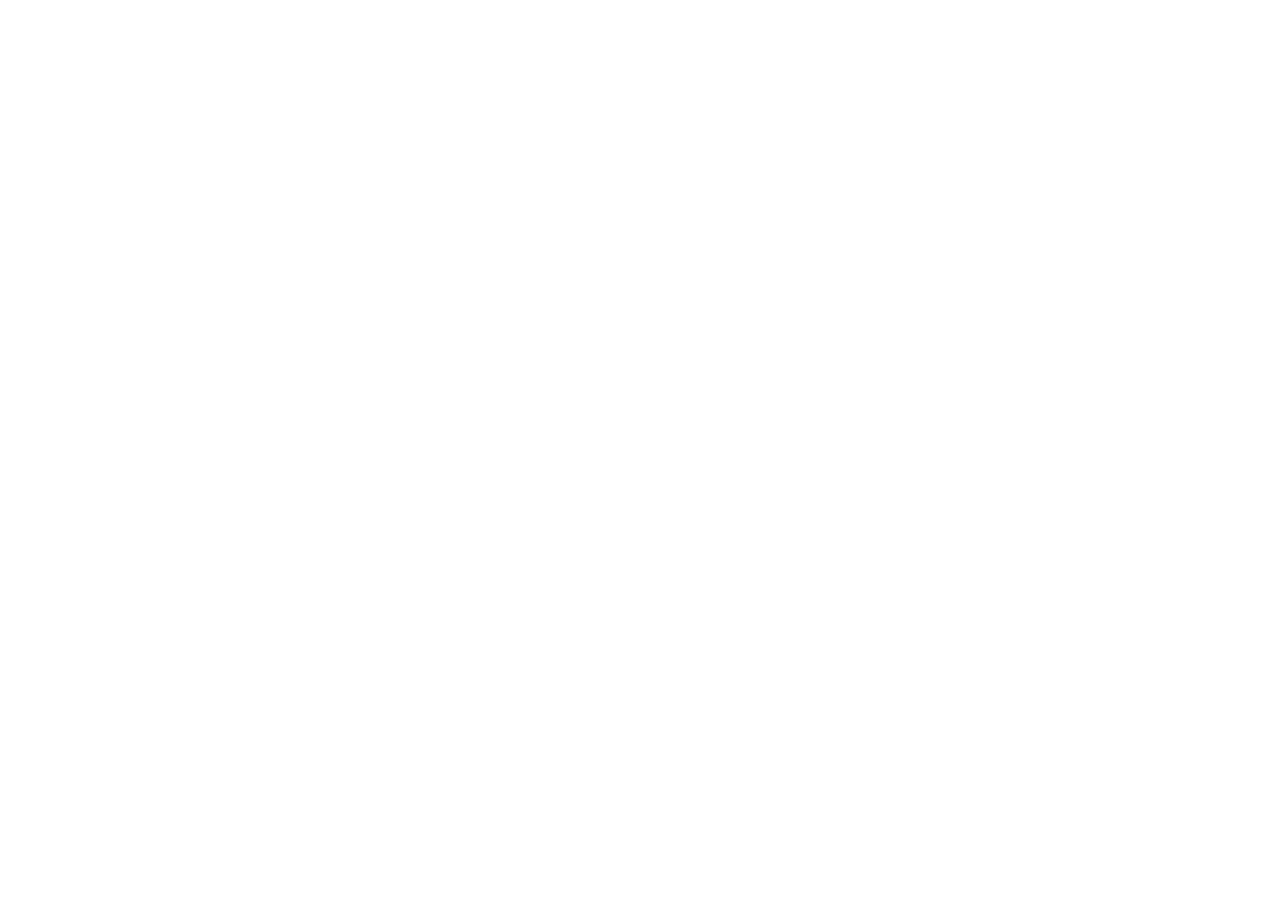
==== public/index.html @ e3371692 "First Commit" ====
<!DOCTYPE html>
<html lang="en">

<head>
    <meta charset="UTF-8">
    <meta http-equiv="X-UA-Compatible" content="IE=edge">
    <meta name="viewport" content="width=device-width, initial-scale=1.0">
    <title>Document</title>
</head>

<body>

</body>

</html>
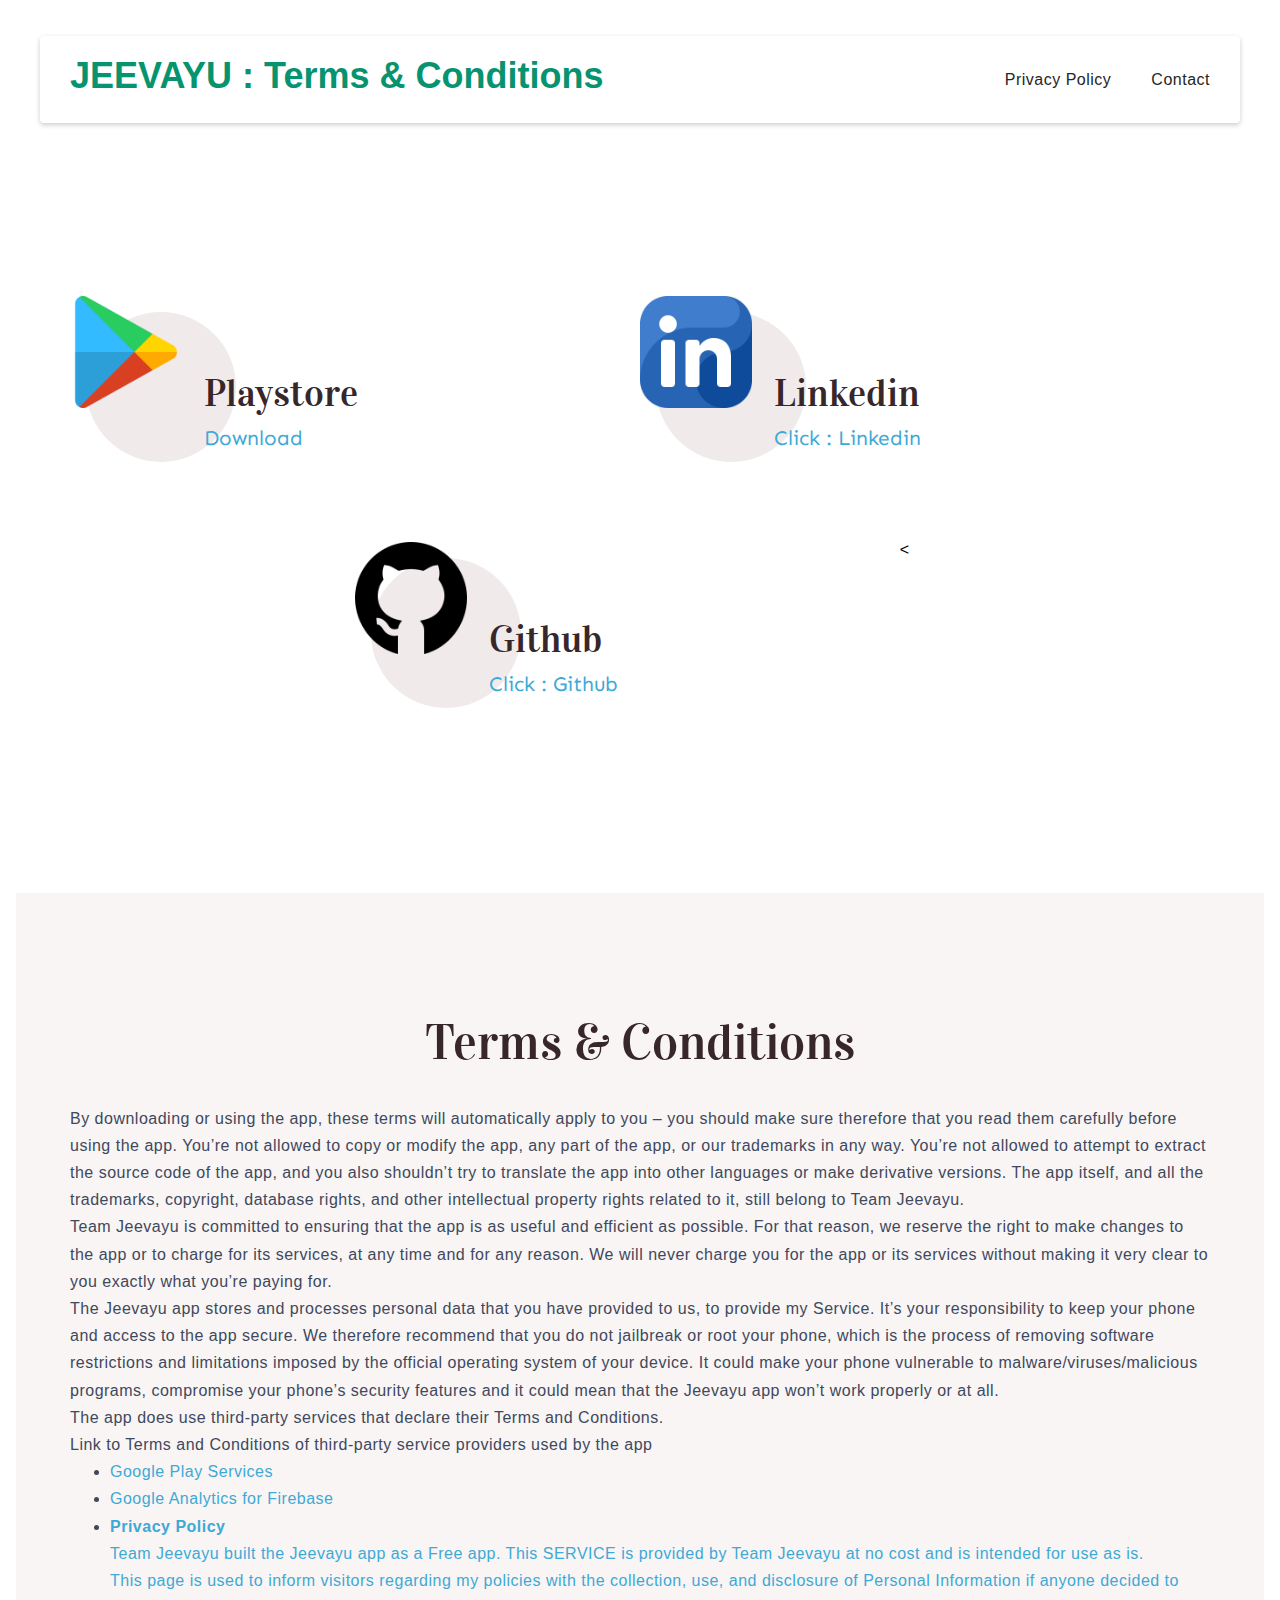
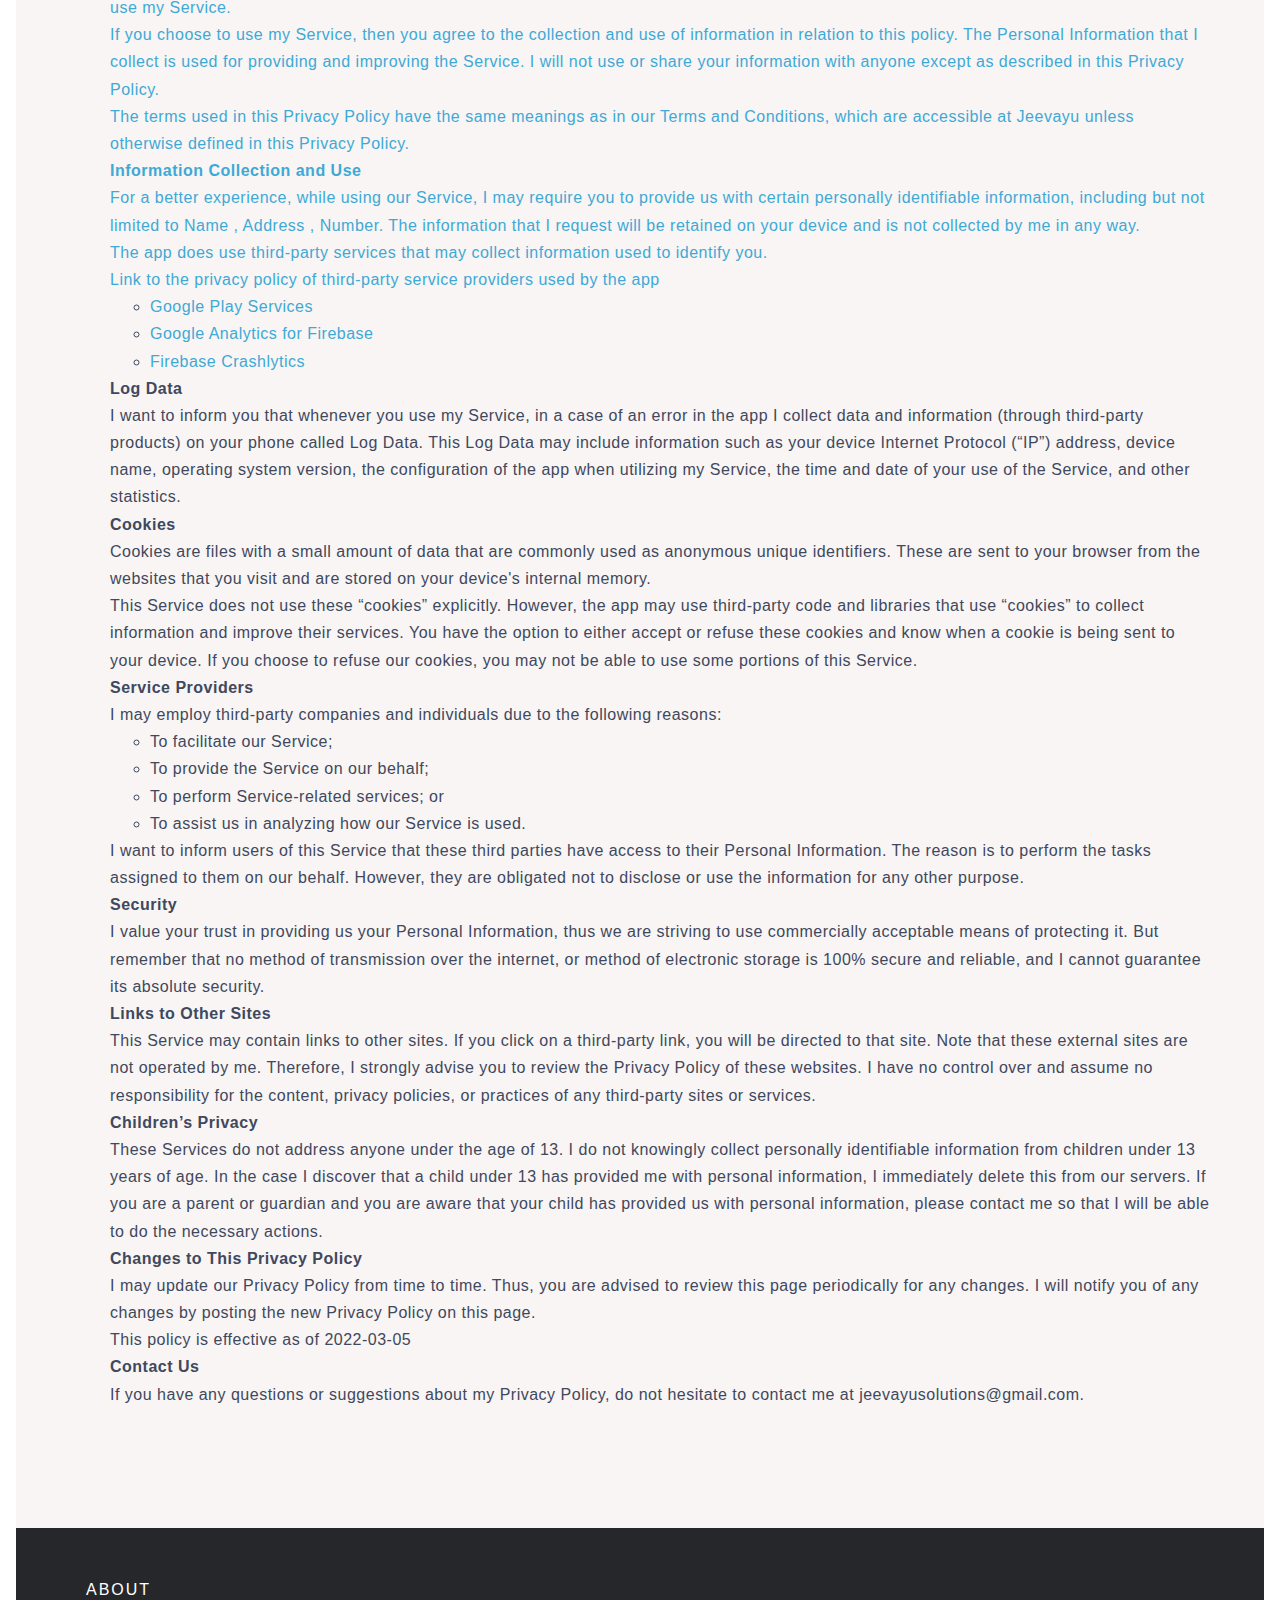
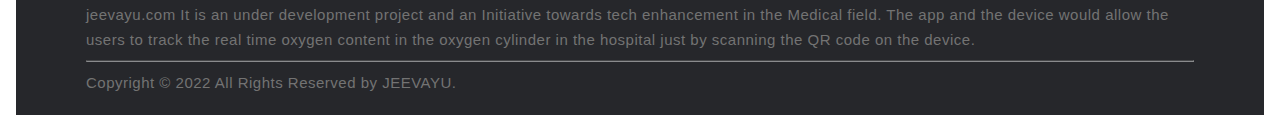
==== commit 0c9d7883: "Major Updates" ====
--- a/public/index.html
+++ b/public/index.html
@@ -1,15 +1,479 @@
 <!DOCTYPE html>
-<html lang="en">
+<html amp>
 
 <head>
+
     <meta charset="UTF-8">
     <meta http-equiv="X-UA-Compatible" content="IE=edge">
-    <meta name="viewport" content="width=device-width, initial-scale=1.0">
-    <title>Document</title>
+
+    <meta name="description" content="Privacy Policy">
+
+    <title>Terms & Conditions</title>
+    <link rel="stylesheet" href="style2.css">
+
+    <link rel="canonical" href="./">
+
+
+    <link href="https://fonts.googleapis.com/css?family=Vidaloka:400&display=swap" rel="stylesheet">
+    <link href="https://fonts.googleapis.com/css?family=Sen:400,700,800&display=swap" rel="stylesheet">
+
 </head>
 
 <body>
+    </div>
+    </div>
+    </amp-sidebar>
+    <header>
+        <a href="#" class="logo">JEEVAYU : Terms & Conditions</a>
+        <div class="mean-toggle"></div>
+        <nav>
+            <ul>
+
+                <li><a href="privacypolicy.html">Privacy Policy</a></li>
+
+                <li><a href="mailto:jeevayusolutions@gmail.com">Contact</a></li>
+            </ul>
+        </nav>
+        <div class="clear"></div>
+    </header>
+
+    <script src="https://code.jquery.com/jquery-3.4.1.js"
+        integrity="sha256-WpOohJOqMqqyKL9FccASB9O0KwACQJpFTUBLTYOVvVU=" crossorigin="anonymous">
+        </script>
+    <script type="text/javascript">
+        $(document).ready(function () {
+            $('.mean-toggle').click(function () {
+                $('.mean-toggle').toggleClass('active')
+                $('nav').toggleClass('active')
+            })
+        })
+    </script>
+    </section>
+
+    </div>
+
+    </div>
+
+    </section>
+
+    <section class="features2 mbr-section cid-rX48Zea9q9 " id="features02-4 ">
+
+        <div class="container ">
+
+            <div class="mbr-row mbr-black ">
+
+                <div class="mbr-col-lg-12 mbr-pb-5 mbr-col-md-12 mbr-col-sm-12 ">
+                </div>
+
+                <div class="card mbr-col-lg-6 mbr-col-md-7 mbr-md-pb mbr-col-sm-12 ">
+                    <div class="card-wrapper ">
+                        <div class="icon-wrapper ">
+
+                            <div class="icon ">
+                                <span class="iconfont-wrapper ">
+                                    <span class="amp-iconfont mobi-mbri-apple mobi-mbri ">
+                                        <image src="playstore.png" viewBox="0 0 24 24 " fill="currentColor "
+                                            width="112 " height="112 "></svg>
+                                    </span>
+                                </span>
+                            </div>
+                        </div>
+                        <div class="card-box ">
+                            <h3 class="title mbr-fonts-style mbr-pb-2 align-left mbr-semibold display-2 ">
+                                Playstore</h3>
+                            <h4 class="subtitle mbr-fonts-style mbr-pb-2 align-left mbr-regular display-7 "><a
+                                    href="https://play.google.com/store/apps/details?id=com.rcoem.project ">
+                                    Download</a></li>
+                            </h4>
+                            <p class="mbr-text mbr-fonts-style mbr-light align-left display-4 "></p>
+
+                        </div>
+                    </div>
+                </div>
+
+                <div class="card mbr-col-lg-6 mbr-col-md-7 mbr-md-pb mbr-col-sm-12 ">
+                    <div class="card-wrapper ">
+                        <div class="icon-wrapper ">
+
+                            <div class="icon ">
+                                <span class="iconfont-wrapper ">
+                                    <span class="amp-iconfont mobi-mbri-hearth mobi-mbri ">
+                                        <image src="linkedin.png" viewBox="0 0 24 24 " fill="currentColor " width="112 "
+                                            height="112 "></svg>
+                                    </span>
+                                </span>
+                            </div>
+                        </div>
+                        <div class="card-box ">
+                            <h3 class="title mbr-fonts-style mbr-pb-2 align-left mbr-semibold display-2 ">
+                                Linkedin</h3>
+                            <h4 class="subtitle mbr-fonts-style mbr-pb-2 align-left mbr-regular display-7 "><a
+                                    href="https://www.linkedin.com/in/anoushka-tripathi-/ ">
+                                    Click : Linkedin</a></li>
+                            </h4>
+                            <p class="mbr-text mbr-fonts-style mbr-light align-left display-4 "></p>
+
+                        </div>
+                    </div>
+                </div>
+
+                <div class="card mbr-col-lg-6 mbr-col-md-7 mbr-md-pb mbr-col-sm-12 ">
+                    <div class="card-wrapper ">
+                        <div class="icon-wrapper ">
+
+                            <div class="icon ">
+                                <span class="iconfont-wrapper ">
+                                    <span class="amp-iconfont mobi-mbri-growing-chart mobi-mbri ">
+                                        <image src="github.png " viewBox="0 0 24 24 " fill="currentColor " width="112 "
+                                            height="112 "></svg>
+                                    </span>
+                                </span>
+                            </div>
+                        </div>
+                        <div class="card-box ">
+                            <h3 class="title mbr-fonts-style mbr-pb-2 align-left mbr-semibold display-2 ">
+                                Github</h3>
+
+
+                            <h4 class=" subtitle mbr-fonts-style mbr-pb-2 align-left mbr-regular display-7 "> <a
+                                    href=" https://github.com/adarshnagrikar14">
+                                    Click : Github</a></li>
+                            </h4>
+                            <p class="mbr-text mbr-fonts-style mbr-light align-left display-4 "></p>
+
+                        </div>
+
+                        < </span>
+                    </div>
+                </div>
+
+            </div>
+        </div>
+
+
+        </div>
+        </div>
+
+
+
+        </div>
+        </div>
+    </section>
+
+    <section class=" content01 b " id="content01-b ">
+
+
+
+        <div class="container ">
+
+
+            <div class="mbr-row ">
+
+
+
+
+
+
+
+
+
+
+
+
+
+                <div class="wrapper ">
+                    <h3
+                        class="mbr-section-title mbr-fonts-style align-center mbr-semibold mbr-white mbr-pb-4 display-1 ">
+                        Terms & Conditions </h3>
+
+
+                    <p>
+                        By downloading or using the app, these terms will automatically apply to you – you should make
+                        sure therefore that you read them carefully before using the app. You’re not allowed to copy or
+                        modify the app, any part of the app, or our trademarks in any
+                        way. You’re not allowed to attempt to extract the source code of the app, and you also shouldn’t
+                        try to translate the app into other languages or make derivative versions. The app itself, and
+                        all the trademarks, copyright, database
+                        rights, and other intellectual property rights related to it, still belong to Team Jeevayu.
+                    </p>
+                    <p>
+                        Team Jeevayu is committed to ensuring that the app is as useful and efficient as possible. For
+                        that reason, we reserve the right to make changes to the app or to charge for its services, at
+                        any time and for any reason. We will never charge you for the
+                        app or its services without making it very clear to you exactly what you’re paying for.
+                    </p>
+                    <p>
+                        The Jeevayu app stores and processes personal data that you have provided to us, to provide my
+                        Service. It’s your responsibility to keep your phone and access to the app secure. We therefore
+                        recommend that you do not jailbreak or root your phone, which
+                        is the process of removing software restrictions and limitations imposed by the official
+                        operating system of your device. It could make your phone vulnerable to
+                        malware/viruses/malicious programs, compromise your phone’s security
+                        features and it could mean that the Jeevayu app won’t work properly or at all.
+                    </p>
+                    <div>
+                        <p>
+                            The app does use third-party services that declare their Terms and Conditions.
+                        </p>
+                        <p>
+                            Link to Terms and Conditions of third-party service providers used by the app
+                        </p>
+                        <ul>
+                            <li><a href="https://policies.google.com/terms" target="_blank"
+                                    rel="noopener noreferrer">Google Play Services</a></li>
+                            <!---->
+                            <li><a href="https://firebase.google.com/terms/analytics" target="_blank"
+                                    rel="noopener noreferrer">Google Analytics for Firebase</a></li>
+                            <li>
+                                <a href="https://firebase.google.com/terms/crashlytics" target="_blank"
+                                    rel="noopener noreferrer" … [14:24, 05/03/2022] Adarsh Nagrikar: write this code
+                                    @Anoushka Tripathi [14:24, 05/03/2022] Adarsh Nagrikar: T&C [14:24, 05/03/2022]
+                                    Adarsh Nagrikar: and now sending policy [14:24, 05/03/2022] Adarsh Nagrikar:
+                                    <!DOCTYPE html>
+                                    <html>
+
+                                    <head>
+                                        <meta charset='utf-8'>
+                                        <meta name='viewport' content='width=device-width'>
+                                        <title>Privacy Policy</title>
+                                        <style>
+                                            body {
+                                                font-family: 'Helvetica Neue', Helvetica, Arial, sans-serif;
+                                                padding: 1em;
+                                            }
+                                        </style>
+                                    </head>
+
+                                    <body>
+                                        <strong>Privacy Policy</strong>
+                                        <p>
+                                            Team Jeevayu built the Jeevayu app as a Free app. This SERVICE is provided
+                                            by Team Jeevayu at no cost and is intended for use as is.
+                                        </p>
+                                        <p>
+                                            This page is used to inform visitors regarding my policies with the
+                                            collection, use, and disclosure of Personal Information if anyone decided to
+                                            use my Service.
+                                        </p>
+                                        <p>
+                                            If you choose to use my Service, then you agree to the collection and use of
+                                            information in relation to this policy. The Personal Information that I
+                                            collect is used for providing and improving the Service. I will not use or
+                                            share your information with
+                                            anyone except as described in this Privacy Policy.
+                                        </p>
+                                        <p>
+                                            The terms used in this Privacy Policy have the same meanings as in our Terms
+                                            and Conditions, which are accessible at Jeevayu unless otherwise defined in
+                                            this Privacy Policy.
+                                        </p>
+                                        <p><strong>Information Collection and Use</strong></p>
+                                        <p>
+                                            For a better experience, while using our Service, I may require you to
+                                            provide us with certain personally identifiable information, including but
+                                            not limited to Name , Address , Number. The information that I request will
+                                            be retained on your device and
+                                            is not collected by me in any way.
+                                        </p>
+                                        <div>
+                                            <p>
+                                                The app does use third-party services that may collect information used
+                                                to identify you.
+                                            </p>
+                                            <p>
+                                                Link to the privacy policy of third-party service providers used by the
+                                                app
+                                            </p>
+                                            <ul>
+                                                <li><a href="https://www.google.com/policies/privacy/" target="_blank"
+                                                        rel="noopener noreferrer">Google Play Services</a></li>
+                                                <!---->
+                                                <li><a href="https://firebase.google.com/policies/analytics"
+                                                        target="_blank" rel="noopener noreferrer">Google Analytics for
+                                                        Firebase</a></li>
+                                                <li><a href="https://firebase.google.com/support/privacy/"
+                                                        target="_blank" rel="noopener noreferrer">Firebase
+                                                        Crashlytics</a></li>
+
+                                            </ul>
+                                        </div>
+                                        <p><strong>Log Data</strong></p>
+                                        <p>
+                                            I want to inform you that whenever you use my Service, in a case of an error
+                                            in the app I collect data and information (through third-party products) on
+                                            your phone called Log Data. This Log Data may include information such as
+                                            your device Internet Protocol
+                                            (“IP”) address, device name, operating system version, the configuration of
+                                            the app when utilizing my Service, the time and date of your use of the
+                                            Service, and other statistics.
+                                        </p>
+                                        <p><strong>Cookies</strong></p>
+                                        <p>
+                                            Cookies are files with a small amount of data that are commonly used as
+                                            anonymous unique identifiers. These are sent to your browser from the
+                                            websites that you visit and are stored on your device's internal memory.
+                                        </p>
+                                        <p>
+                                            This Service does not use these “cookies” explicitly. However, the app may
+                                            use third-party code and libraries that use “cookies” to collect information
+                                            and improve their services. You have the option to either accept or refuse
+                                            these cookies and know when
+                                            a cookie is being sent to your device. If you choose to refuse our cookies,
+                                            you may not be able to use some portions of this Service.
+                                        </p>
+                                        <p><strong>Service Providers</strong></p>
+                                        <p>
+                                            I may employ third-party companies and individuals due to the following
+                                            reasons:
+                                        </p>
+                                        <ul>
+                                            <li>To facilitate our Service;</li>
+                                            <li>To provide the Service on our behalf;</li>
+                                            <li>To perform Service-related services; or</li>
+                                            <li>To assist us in analyzing how our Service is used.</li>
+                                        </ul>
+                                        <p>
+                                            I want to inform users of this Service that these third parties have access
+                                            to their Personal Information. The reason is to perform the tasks assigned
+                                            to them on our behalf. However, they are obligated not to disclose or use
+                                            the information for any other
+                                            purpose.
+                                        </p>
+                                        <p><strong>Security</strong></p>
+                                        <p>
+                                            I value your trust in providing us your Personal Information, thus we are
+                                            striving to use commercially acceptable means of protecting it. But remember
+                                            that no method of transmission over the internet, or method of electronic
+                                            storage is 100% secure and
+                                            reliable, and I cannot guarantee its absolute security.
+                                        </p>
+                                        <p><strong>Links to Other Sites</strong></p>
+                                        <p>
+                                            This Service may contain links to other sites. If you click on a third-party
+                                            link, you will be directed to that site. Note that these external sites are
+                                            not operated by me. Therefore, I strongly advise you to review the Privacy
+                                            Policy of these websites.
+                                            I have no control over and assume no responsibility for the content, privacy
+                                            policies, or practices of any third-party sites or services.
+                                        </p>
+                                        <p><strong>Children’s Privacy</strong></p>
+                                        <div>
+                                            <p>
+                                                These Services do not address anyone under the age of 13. I do not
+                                                knowingly collect personally identifiable information from children
+                                                under 13 years of age. In the case I discover that a child under 13 has
+                                                provided me with personal information, I immediately
+                                                delete this from our servers. If you are a parent or guardian and you
+                                                are aware that your child has provided us with personal information,
+                                                please contact me so that I will be able to do the necessary actions.
+                                            </p>
+                                        </div>
+                                        <!---->
+                                        <p><strong>Changes to This Privacy Policy</strong></p>
+                                        <p>
+                                            I may update our Privacy Policy from time to time. Thus, you are advised to
+                                            review this page periodically for any changes. I will notify you of any
+                                            changes by posting the new Privacy Policy on this page.
+                                        </p>
+                                        <p>This policy is effective as of 2022-03-05</p>
+                                        <p><strong>Contact Us</strong></p>
+                                        <p>
+                                            If you have any questions or suggestions about my Privacy Policy, do not
+                                            hesitate to contact me at jeevayusolutions@gmail.com.
+                                        </p>
+
+                    </div>
+                </div>
+            </div>
+        </div>
+        </div>
+    </section>
+
+
+
+
+
+
+
+
+
+
+
+
+
+
+
+
+    </div>
+
+
+
+    </div>
+
+
+
+
+    </section>
+
+
+
+
+    </div>
+
+
+
+
+
+    </div>
+
+    </div>
+
+    </section>
+
+
+
+
+
+    </div>
+    </div>
+
+
+
+
 
 </body>
-
-</html>+<footer class="site-footer">
+    <div class="container">
+        <div class="row">
+            <div class="col-sm-12 col-md-6">
+                <h6>About</h6>
+                <p class="text-justify">jeevayu.com It is an under development project and an Initiative towards tech
+                    enhancement in the Medical field. The app and the device would allow the users to track the real
+                    time oxygen content in the oxygen cylinder in the hospital
+                    just by scanning the QR code on the device.</p>
+            </div>
+
+
+
+            <div class="col-xs-6 col-md-3">
+
+            </div>
+        </div>
+        <hr>
+    </div>
+    <div class="container">
+        <div class="row">
+            <div class="col-md-8 col-sm-6 col-xs-12">
+                <p class="copyright-text">Copyright &copy; 2022 All Rights Reserved by
+                    <a href="#">JEEVAYU</a>.
+                </p>
+            </div>
+
+            <div class="col-md-4 col-sm-6 col-xs-12">
+
+            </div>
+        </div>
+    </div>
+</footer>
+
+</html--- a/public/style2.css
+++ b/public/style2.css
@@ -0,0 +1,3520 @@
+div,
+span,
+h1,
+h2,
+h3,
+h4,
+h5,
+h6,
+p,
+blockquote,
+a,
+ol,
+ul,
+li,
+figcaption,
+textarea,
+input {
+    font: inherit;
+}
+
+* {
+    -webkit-box-sizing: border-box;
+    box-sizing: border-box;
+    outline: none;
+}
+
+*:focus {
+    outline: none;
+}
+
+body {
+    position: relative;
+    font-style: normal;
+    line-height: 1;
+    color: #3f485d;
+}
+
+section {
+    background-color: #eeeeee;
+    padding: 30px 0;
+}
+
+h1,
+h2,
+h3,
+h4,
+h5,
+h6 {
+    margin: 0;
+    padding: 0;
+}
+
+p,
+li,
+blockquote {
+    letter-spacing: 0.5px;
+    line-height: 1.7;
+}
+
+ul,
+ol,
+blockquote,
+p {
+    margin-bottom: 0;
+    margin-top: 0;
+}
+
+a {
+    cursor: pointer;
+}
+
+a,
+a:hover {
+    text-decoration: none;
+}
+
+a.mbr-iconfont:hover {
+    text-decoration: none;
+}
+
+h1,
+h2,
+h3,
+h4,
+h5,
+h6,
+.display-1,
+.display-2,
+.display-4,
+.display-5,
+.display-7 {
+    word-break: break-word;
+    word-wrap: break-word;
+}
+
+b,
+strong {
+    font-weight: bold;
+}
+
+blockquote {
+    padding: 10px 0 10px 20px;
+    position: relative;
+    border-left: 3px solid;
+}
+
+input:-webkit-autofill,
+input:-webkit-autofill:hover,
+input:-webkit-autofill:focus,
+input:-webkit-autofill:active {
+    -webkit-transition-delay: 9999s;
+    transition-delay: 9999s;
+    -webkit-transition-property: background-color, color;
+    -o-transition-property: background-color, color;
+    transition-property: background-color, color;
+}
+
+html,
+body {
+    height: auto;
+    min-height: 100vh;
+}
+
+.mbr-section-title {
+    margin: 0;
+    padding: 0;
+    font-style: normal;
+    line-height: 1.2;
+    width: 100%;
+}
+
+.mbr-section-subtitle {
+    line-height: 1.3;
+    width: 100%;
+}
+
+.mbr-text {
+    font-style: normal;
+    line-height: 1.6;
+    width: 100%;
+}
+
+.mbr-white {
+    color: #ffffff;
+}
+
+.mbr-black {
+    color: #000000;
+}
+
+.align-left {
+    text-align: left;
+}
+
+.align-left .list-item {
+    justify-content: flex-start;
+}
+
+.align-center {
+    text-align: center;
+}
+
+.align-center .list-item {
+    justify-content: center;
+}
+
+.align-right {
+    text-align: right;
+}
+
+.align-right .list-item {
+    justify-content: flex-end;
+}
+
+@media (max-width: 767px) {
+    .align-left,
+    .align-center,
+    .align-right {
+        text-align: center;
+    }
+    .align-left .list-item,
+    .align-center .list-item,
+    .align-right .list-item {
+        justify-content: center;
+    }
+}
+
+.mbr-light {
+    font-weight: 300;
+}
+
+.mbr-regular {
+    font-weight: 400;
+}
+
+.mbr-semibold {
+    font-weight: 500;
+}
+
+.mbr-bold {
+    font-weight: 700;
+}
+
+.icons-list a {
+    margin: 0 1rem 0 0;
+}
+
+.icons-list a:last-child {
+    margin: 0;
+}
+
+.mbr-figure {
+    align-self: center;
+}
+
+.hidden {
+    visibility: hidden;
+}
+
+.super-hide {
+    display: none;
+}
+
+.inactive {
+    -webkit-user-select: none;
+    -moz-user-select: none;
+    -ms-user-select: none;
+    user-select: none;
+    pointer-events: none;
+    -webkit-user-drag: none;
+    user-drag: none;
+}
+
+.mbr-overlay {
+    position: absolute;
+    bottom: 0;
+    left: 0;
+    right: 0;
+    top: 0;
+    z-index: 0;
+}
+
+.map-placeholder {
+    display: none;
+}
+
+.google-map,
+.google-map iframe {
+    position: relative;
+    width: 100%;
+    height: 400px;
+}
+
+amp-img {
+    width: 100%;
+}
+
+amp-img img {
+    max-height: 100%;
+    max-width: 100%;
+}
+
+img.mbr-temp {
+    width: 100%;
+}
+
+.rounded {
+    border-radius: 50%;
+}
+
+.is-builder .nodisplay+img[async],
+.is-builder .nodisplay+img[decoding="async"],
+.is-builder amp-img>a+img[async],
+.is-builder amp-img>a+img[decoding="async"] {
+    display: none;
+}
+
+html:not(.is-builder) amp-img>a {
+    position: absolute;
+    top: 0;
+    bottom: 0;
+    left: 0;
+    right: 0;
+    z-index: 1;
+}
+
+.is-builder .temp-amp-sizer {
+    position: absolute;
+}
+
+.is-builder amp-youtube .temp-amp-sizer,
+.is-builder amp-vimeo .temp-amp-sizer {
+    position: static;
+}
+
+.mobirise-spinner {
+    position: absolute;
+    top: 50%;
+    left: 40%;
+    margin-left: 10%;
+    -webkit-transform: translate3d(-50%, -50%, 0);
+    z-index: 4;
+}
+
+.mobirise-spinner em {
+    width: 24px;
+    height: 24px;
+    background: #3ac;
+    border-radius: 100%;
+    display: inline-block;
+    -webkit-animation: slide 1s infinite;
+}
+
+.mobirise-spinner em:nth-child(1) {
+    -webkit-animation-delay: 0.1s;
+}
+
+.mobirise-spinner em:nth-child(2) {
+    -webkit-animation-delay: 0.2s;
+}
+
+.mobirise-spinner em:nth-child(3) {
+    -webkit-animation-delay: 0.3s;
+}
+
+@-moz-keyframes slide {
+    0% {
+        -webkit-transform: scale(1);
+    }
+    50% {
+        opacity: 0.3;
+        -webkit-transform: scale(2);
+    }
+    100% {
+        -webkit-transform: scale(1);
+    }
+}
+
+@-webkit-keyframes slide {
+    0% {
+        -webkit-transform: scale(1);
+    }
+    50% {
+        opacity: 0.3;
+        -webkit-transform: scale(2);
+    }
+    100% {
+        -webkit-transform: scale(1);
+    }
+}
+
+@-o-keyframes slide {
+    0% {
+        -webkit-transform: scale(1);
+    }
+    50% {
+        opacity: 0.3;
+        -webkit-transform: scale(2);
+    }
+    100% {
+        -webkit-transform: scale(1);
+    }
+}
+
+@keyframes slide {
+    0% {
+        -webkit-transform: scale(1);
+    }
+    50% {
+        opacity: 0.3;
+        -webkit-transform: scale(2);
+    }
+    100% {
+        -webkit-transform: scale(1);
+    }
+}
+
+.mobirise-loader .amp-active>div {
+    display: none;
+}
+
+.iconfont-wrapper {
+    display: inline-block;
+}
+
+.mbr-flex {
+    display: flex;
+}
+
+.flex-wrap {
+    flex-wrap: wrap;
+}
+
+.mbr-jc-s {
+    justify-content: flex-start;
+}
+
+.mbr-jc-c {
+    justify-content: center;
+}
+
+.mbr-jc-e {
+    justify-content: flex-end;
+}
+
+.mbr-row-reverse {
+    flex-direction: row-reverse;
+}
+
+.mbr-column {
+    flex-direction: column;
+}
+
+amp-img,
+img {
+    height: 100%;
+    width: 100%;
+}
+
+.hidden-slide {
+    display: none;
+}
+
+.visible-slide {
+    display: flex;
+}
+
+section,
+.container,
+.container-fluid {
+    position: relative;
+    word-wrap: break-word;
+}
+
+.mbr-fullscreen .mbr-overlay {
+    min-height: 100vh;
+}
+
+.mbr-fullscreen {
+    display: flex;
+    align-items: center;
+    height: 100vh;
+    min-height: 100vh;
+    padding: 3rem 0;
+}
+
+.container {
+    padding: 0 1rem;
+    width: 100%;
+    margin-right: auto;
+    margin-left: auto;
+}
+
+@media (max-width: 767px) {
+    .container {
+        max-width: 540px;
+    }
+}
+
+@media (min-width: 768px) {
+    .container {
+        max-width: 720px;
+    }
+}
+
+@media (min-width: 992px) {
+    .container {
+        max-width: 960px;
+    }
+}
+
+@media (min-width: 1200px) {
+    .container {
+        max-width: 1140px;
+    }
+}
+
+.container-fluid {
+    width: 100%;
+    padding: 0 1rem;
+}
+
+.btn {
+    position: relative;
+    font-weight: 400;
+    margin: 0.4rem 0.5rem;
+    border: 2px solid;
+    font-style: normal;
+    white-space: normal;
+    transition: all 0.3s ease-in-out, box-shadow 2s ease-in-out, -webkit-box-shadow 2s ease-in-out;
+    display: inline-flex;
+    align-items: center;
+    justify-content: center;
+    word-break: break-word;
+    line-height: 1;
+    letter-spacing: 2px;
+}
+
+.btn-form {
+    padding: 1rem 2rem;
+}
+
+.btn-form:hover {
+    cursor: pointer;
+}
+
+.btn {
+    padding: 1rem 2rem;
+    border-radius: 0px;
+}
+
+.btn-sm {
+    padding: 0.6rem 0.8rem;
+    border-radius: 0px;
+}
+
+.btn-md {
+    padding: 1rem 2rem;
+    border-radius: 0px;
+}
+
+.btn-lg {
+    padding: 1.4rem 2rem;
+    border-radius: 0px;
+}
+
+form .btn,
+form .mbr-section-btn {
+    margin: 0;
+}
+
+.note-popover .btn:after {
+    display: none;
+}
+
+.mbr-section-btn {
+    margin: 0 -0.25rem;
+    font-size: 0;
+}
+
+nav .mbr-section-btn {
+    margin-left: 0rem;
+    margin-right: 0rem;
+}
+
+.btn .mbr-iconfont,
+.btn.btn-md .mbr-iconfont {
+    cursor: pointer;
+    margin: 0 0.8rem 0 0;
+}
+
+.btn-sm .mbr-iconfont {
+    margin: 0 0.5rem 0 0;
+}
+
+[type="submit"] {
+    -webkit-appearance: none;
+}
+
+section.menu {
+    min-height: 70px;
+}
+
+.menu-container {
+    display: flex;
+    -webkit-box-pack: justify;
+    -ms-flex-pack: justify;
+    justify-content: space-between;
+    align-items: center;
+    min-height: 70px;
+}
+
+@media (max-width: 991px) {
+    .menu-container {
+        max-width: 100%;
+        padding: 0.5rem 1rem;
+    }
+}
+
+@media (max-width: 767px) {
+    .menu-container {
+        padding: 0.5rem 1rem;
+    }
+}
+
+.navbar {
+    z-index: 100;
+    width: 100%;
+}
+
+.navbar-fixed-top {
+    position: fixed;
+    top: 0;
+}
+
+.navbar-brand {
+    display: flex;
+    align-items: center;
+    word-break: break-word;
+    z-index: 1;
+}
+
+.navbar-logo {
+    margin: 0 0.8rem 0 0;
+}
+
+@media (max-width: 767px) {
+    .navbar-logo amp-img {
+        max-height: 35px;
+        max-width: 35px;
+    }
+}
+
+.navbar-caption-wrap {
+    display: flex;
+}
+
+.navbar .navbar-collapse {
+    display: flex;
+    -ms-flex-preferred-size: auto;
+    flex-basis: auto;
+    align-items: center;
+    justify-content: flex-end;
+}
+
+@media (max-width: 991px) {
+    .navbar .navbar-collapse {
+        display: none;
+        position: absolute;
+        top: 0;
+        right: 0;
+        height: 100vh;
+        padding: 70px 2rem 1rem;
+        z-index: 1;
+    }
+}
+
+@media (max-width: 991px) {
+    .navbar.opened .navbar-collapse.show,
+    .navbar.opened .navbar-collapse.collapsing {
+        display: block;
+    }
+    .is-builder .navbar-collapse {
+        position: fixed;
+    }
+}
+
+.navbar-nav {
+    list-style-type: none;
+    display: flex;
+    flex-wrap: wrap;
+    padding-left: 0;
+    min-width: 10rem;
+}
+
+@media (max-width: 991px) {
+    .navbar-nav {
+        flex-direction: column;
+    }
+}
+
+.navbar-nav .mbr-iconfont {
+    margin: 0 0.2rem 0 0;
+}
+
+.nav-item {
+    word-break: break-all;
+}
+
+.nav-link {
+    display: flex;
+    align-items: center;
+    justify-content: center;
+}
+
+.nav-link,
+.navbar-caption {
+    transition: all 0.2s;
+    letter-spacing: 1px;
+}
+
+.nav-dropdown .dropdown-menu {
+    min-width: 10rem;
+    position: absolute;
+    left: 0;
+    padding: 1.25rem 0;
+}
+
+.nav-dropdown .dropdown-menu .dropdown-item {
+    line-height: 2;
+    display: flex;
+    justify-content: center;
+    align-items: center;
+    padding: 0.25rem 1.5rem;
+    white-space: nowrap;
+}
+
+.nav-dropdown .dropdown-menu .dropdown {
+    position: relative;
+}
+
+.dropdown-menu .dropdown:hover>.dropdown-menu {
+    opacity: 1;
+    pointer-events: all;
+}
+
+.nav-dropdown .dropdown-submenu {
+    top: 0;
+    left: 100%;
+    margin: 0;
+}
+
+.nav-item.dropdown {
+    position: relative;
+}
+
+.nav-item.dropdown .dropdown-menu {
+    opacity: 0;
+    pointer-events: none;
+}
+
+.nav-item.dropdown:hover>.dropdown-menu {
+    opacity: 1;
+    pointer-events: all;
+}
+
+.link.dropdown-toggle:after {
+    content: "";
+    margin-left: 0.25rem;
+    border-top: 0.35em solid;
+    border-right: 0.35em solid transparent;
+    border-left: 0.35em solid transparent;
+    border-bottom: 0;
+}
+
+.navbar .dropdown.open>.dropdown-menu {
+    display: block;
+}
+
+@media (max-width: 991px) {
+    .is-builder .nav-dropdown .dropdown-menu {
+        position: relative;
+    }
+    .nav-dropdown .dropdown-submenu {
+        left: 0;
+    }
+    .nav-dropdown .dropdown-menu .dropdown-item {
+        padding: 0.25rem 1.5rem;
+        margin: 0;
+        justify-content: center;
+    }
+    .nav-dropdown .dropdown-menu .dropdown-item:after {
+        right: auto;
+    }
+    .navbar.opened .dropdown-menu {
+        top: 0;
+    }
+    .dropdown-toggle[data-toggle="dropdown-submenu"]:after {
+        content: "";
+        margin-left: 0.25rem;
+        border-top: 0.35em solid;
+        border-right: 0.35em solid transparent;
+        border-left: 0.35em solid transparent;
+        border-bottom: 0;
+        top: 55%;
+    }
+}
+
+.navbar-buttons {
+    display: flex;
+    flex-wrap: wrap;
+    align-items: center;
+    justify-content: center;
+}
+
+@media (max-width: 991px) {
+    .navbar-buttons {
+        flex-direction: column;
+    }
+}
+
+.menu-social-list {
+    display: flex;
+    align-items: center;
+    justify-content: center;
+    flex-wrap: wrap;
+}
+
+.menu-social-list a {
+    margin: 0 0.5rem;
+}
+
+.menu-social-list a span {
+    font-size: 1.5rem;
+}
+
+button.navbar-toggler {
+    position: absolute;
+    right: 20px;
+    top: 25px;
+    width: 31px;
+    height: 20px;
+    cursor: pointer;
+    transition: all .2s;
+    -ms-flex-item-align: center;
+    -ms-grid-row-align: center;
+    align-self: center;
+}
+
+.hamburger span {
+    position: absolute;
+    right: 0;
+    width: 30px;
+    height: 2px;
+    border-right: 5px;
+}
+
+.hamburger span:nth-child(1) {
+    top: 0;
+    transition: all .2s;
+}
+
+.hamburger span:nth-child(2) {
+    top: 8px;
+    transition: all .15s;
+}
+
+.hamburger span:nth-child(3) {
+    top: 8px;
+    transition: all .15s;
+}
+
+.hamburger span:nth-child(4) {
+    top: 16px;
+    transition: all .2s;
+}
+
+nav.opened .navbar-toggler:not(.hide) .hamburger span:nth-child(4),
+nav.opened .navbar-toggler:not(.hide) .hamburger span:nth-child(1) {
+    top: 8px;
+    width: 0;
+    opacity: 0;
+    right: 50%;
+    transition: all .2s;
+}
+
+@media (min-width: 992px) {
+    .ampstart-btn,
+    amp-sidebar {
+        display: none;
+    }
+    .dropdown-menu .dropdown-toggle:after {
+        content: "";
+        border-bottom: 0.35em solid transparent;
+        border-left: 0.35em solid;
+        border-right: 0;
+        border-top: 0.35em solid transparent;
+        margin-left: 0.3rem;
+        margin-top: -0.3077em;
+        position: absolute;
+        right: 1.1538em;
+        top: 50%;
+    }
+}
+
+.close-sidebar {
+    width: 30px;
+    height: 30px;
+    position: relative;
+    cursor: pointer;
+    background-color: transparent;
+    border: none;
+}
+
+.close-sidebar span {
+    position: absolute;
+    left: 0;
+    width: 30px;
+    height: 2px;
+    border-right: 5px;
+    top: 14px;
+}
+
+.close-sidebar span:nth-child(1) {
+    transform: rotate(-45deg);
+}
+
+.close-sidebar span:nth-child(2) {
+    transform: rotate(45deg);
+}
+
+.builder-sidebar {
+    position: relative;
+    height: 100vh;
+    min-width: 10rem;
+    z-index: 1030;
+    padding: 1rem 2rem;
+    max-width: 20rem;
+}
+
+.builder-sidebar .dropdown:hover>.dropdown-menu {
+    position: relative;
+    text-align: center;
+}
+
+section.sidebar-open:before {
+    content: '';
+    position: fixed;
+    top: 0;
+    bottom: 0;
+    right: 0;
+    left: 0;
+    background-color: rgba(0, 0, 0, 0.2);
+    z-index: 1040;
+}
+
+.is-builder section.horizontal-menu .ampstart-btn {
+    display: none;
+}
+
+.is-builder section.horizontal-menu .dropdown-menu {
+    z-index: auto;
+    opacity: 1;
+    pointer-events: auto;
+}
+
+.is-builder .menu {
+    overflow: visible;
+}
+
+#sidebar {
+    background-color: transparent;
+}
+
+.card-title {
+    margin: 0;
+}
+
+.card {
+    position: relative;
+    background-color: transparent;
+    border: none;
+    border-radius: 0;
+    width: 100%;
+    padding: 0 1rem;
+}
+
+@media (max-width: 767px) {
+    .card:not(.last-child) {
+        padding-bottom: 30px;
+    }
+}
+
+.card .card-img {
+    width: auto;
+    border-radius: 0;
+}
+
+.card .card-wrapper {
+    height: 100%;
+}
+
+@media (max-width: 767px) {
+    .card .card-wrapper {
+        flex-direction: column;
+    }
+}
+
+.card img {
+    height: 100%;
+    -o-object-fit: cover;
+    object-fit: cover;
+    -o-object-position: center;
+    object-position: center;
+}
+
+.card-inner,
+.items-list {
+    display: flex;
+    flex-direction: column;
+}
+
+.items-list {
+    list-style-type: none;
+    padding: 0;
+}
+
+.items-list .list-item {
+    padding: 1rem 2rem;
+}
+
+.card-head {
+    padding: 1.5rem 2rem;
+}
+
+.card-price-wrap {
+    padding: 1rem 2rem;
+}
+
+.card-button {
+    padding: 1rem;
+    margin: 0;
+}
+
+.timeline-wrap {
+    position: relative;
+}
+
+.timeline-wrap .iconBackground {
+    position: absolute;
+    left: 50%;
+    width: 20px;
+    height: 20px;
+    line-height: 30px;
+    text-align: center;
+    border-radius: 50%;
+    font-size: 30px;
+    display: inline-block;
+    background-color: #000000;
+    top: 20px;
+    margin: 0 0 0 -10px;
+}
+
+@media (max-width: 767px) {
+    .timeline-wrap .iconBackground {
+        left: 0;
+    }
+}
+
+.separline {
+    position: relative;
+}
+
+@media (max-width: 767px) {
+    .separline:not(.last-child) {
+        padding-bottom: 2rem;
+    }
+}
+
+.separline:before {
+    position: absolute;
+    content: "";
+    width: 2px;
+    background-color: #000000;
+    left: calc(50% - 1px);
+    height: calc(100% - 20px);
+    top: 40px;
+}
+
+@media (max-width: 767px) {
+    .separline:before {
+        left: 0;
+    }
+}
+
+.gallery-img-wrap {
+    position: relative;
+    height: 100%;
+}
+
+.gallery-img-wrap:hover {
+    cursor: pointer;
+}
+
+.gallery-img-wrap:hover .icon-wrap,
+.gallery-img-wrap:hover .caption-on-hover {
+    opacity: 1;
+}
+
+.gallery-img-wrap:hover:after {
+    opacity: .5;
+}
+
+.gallery-img-wrap amp-img {
+    height: 100%;
+}
+
+.gallery-img-wrap:after {
+    content: "";
+    position: absolute;
+    top: 0;
+    bottom: 0;
+    left: 0;
+    right: 0;
+    background: #000;
+    opacity: 0;
+    transition: opacity 0.2s;
+    pointer-events: none;
+}
+
+.gallery-img-wrap .icon-wrap,
+.gallery-img-wrap .img-caption {
+    z-index: 3;
+    pointer-events: none;
+    position: absolute;
+}
+
+.gallery-img-wrap .icon-wrap,
+.gallery-img-wrap .caption-on-hover {
+    opacity: 0;
+    transition: opacity 0.2s;
+}
+
+.gallery-img-wrap .icon-wrap {
+    left: 50%;
+    top: 50%;
+    transform: translate(-50%, -50%);
+    background-color: #fff;
+    padding: .5rem;
+    border-radius: 50%;
+}
+
+.gallery-img-wrap .amp-iconfont {
+    color: #000;
+    font-size: 1rem;
+    width: 1rem;
+    display: block;
+}
+
+.gallery-img-wrap .img-caption {
+    left: 0;
+    right: 0;
+}
+
+.gallery-img-wrap .img-caption.caption-top {
+    top: 0;
+}
+
+.gallery-img-wrap .img-caption.caption-bottom {
+    bottom: 0;
+}
+
+.gallery-img-wrap .img-caption:not(.caption-on-hover):after {
+    content: "";
+    position: absolute;
+    top: 0;
+    left: 0;
+    right: 0;
+    height: 100%;
+    transition: opacity 0.2s;
+    z-index: -1;
+    pointer-events: none;
+}
+
+@media (max-width: 767px) {
+    .gallery-img-wrap:after,
+    .gallery-img-wrap:hover:after,
+    .gallery-img-wrap .icon-wrap {
+        display: none;
+    }
+    .gallery-img-wrap .caption-on-hover {
+        opacity: 1;
+    }
+}
+
+.is-builder .gallery-img-wrap .icon-wrap,
+.is-builder .gallery-img-wrap .img-caption>* {
+    pointer-events: all;
+}
+
+.amp-carousel-button,
+.dots-wrapper .dots span {
+    transition: all 0.4s;
+    cursor: pointer;
+    outline: none;
+}
+
+.amp-carousel-button {
+    width: 50px;
+    height: 50px;
+    border-radius: 50%;
+}
+
+.dots-wrapper .dots {
+    display: inline-block;
+    margin: 4px 8px;
+}
+
+.dots-wrapper .dots span {
+    display: block;
+    border-radius: 12px;
+    height: 24px;
+    width: 24px;
+    background-color: #ffffff;
+    border: 10px solid #cccccc;
+    opacity: 0.5;
+}
+
+.dots-wrapper .dots span.current {
+    width: 40px;
+}
+
+.dots-wrapper .dots span:hover,
+.dots-wrapper .dots span.current {
+    opacity: 1;
+}
+
+.amp-carousel-button-next:after {
+    right: 1rem;
+}
+
+.amp-carousel-button-prev:after {
+    left: 1rem;
+}
+
+button.btn-img {
+    cursor: pointer;
+}
+
+.is-builder .preview button.btn-img {
+    opacity: 0.5;
+    position: relative;
+    pointer-events: none;
+}
+
+amp-image-lightbox,
+.lightbox {
+    background: rgba(0, 0, 0, 0.8);
+    display: flex;
+    flex-wrap: wrap;
+    align-items: center;
+    justify-content: center;
+    width: 100%;
+    height: 100%;
+    overflow: auto;
+}
+
+amp-image-lightbox a.control,
+.lightbox a.control {
+    position: absolute;
+    cursor: default;
+    top: 0;
+    right: 0;
+}
+
+amp-image-lightbox .close,
+.lightbox .close {
+    background: none;
+    border: none;
+    position: absolute;
+    top: 16px;
+    right: 16px;
+    height: 32px;
+    width: 32px;
+    cursor: pointer;
+    z-index: 1000;
+}
+
+amp-image-lightbox .close:before,
+amp-image-lightbox .close:after,
+.lightbox .close:before,
+.lightbox .close:after {
+    position: absolute;
+    top: 0;
+    right: 16px;
+    content: ' ';
+    height: 32px;
+    width: 2px;
+    background-color: #fff;
+}
+
+amp-image-lightbox .close:before,
+.lightbox .close:before {
+    transform: rotate(45deg);
+}
+
+amp-image-lightbox .close:after,
+.lightbox .close:after {
+    transform: rotate(-45deg);
+}
+
+amp-image-lightbox .video-block,
+.lightbox .video-block {
+    width: 100%;
+}
+
+div[submit-success]>*,
+div[submit-error]>* {
+    padding: 15px;
+    margin-bottom: 1rem;
+}
+
+.form-block {
+    z-index: 1;
+    background-color: transparent;
+    padding: 30px;
+    position: relative;
+    overflow: hidden;
+}
+
+.form-block .mbr-overlay {
+    z-index: -1;
+}
+
+@media (max-width: 991px) {
+    .form-block {
+        padding: 15px;
+    }
+}
+
+form input,
+form textarea,
+form select {
+    padding: 15px 0.5rem;
+    line-height: 1.45;
+    width: 100%;
+    background: #ffffff;
+    border-width: 1px;
+    border-style: solid;
+    border-color: #767676;
+    border-radius: 0;
+    color: #000000;
+}
+
+form input[type="checkbox"],
+form input[type="radio"] {
+    border: none;
+    background: none;
+    width: auto;
+}
+
+form .field {
+    padding-bottom: 0.5rem;
+    padding-top: 0.5rem;
+}
+
+form textarea.field-input {
+    height: 200px;
+}
+
+form .fieldset {
+    display: flex;
+    justify-content: center;
+    flex-wrap: wrap;
+    align-items: center;
+}
+
+textarea[type="hidden"] {
+    display: none;
+}
+
+.form-check {
+    margin-bottom: 0;
+}
+
+.form-check-label {
+    padding-left: 0;
+}
+
+.form-check-input {
+    position: relative;
+    margin: 4px;
+}
+
+.form-check-inline {
+    display: inline-flex;
+    align-items: center;
+    padding-left: 0;
+    margin-right: .75rem;
+}
+
+.mbr-row,
+.mbr-form-row {
+    display: -webkit-box;
+    display: -ms-flexbox;
+    display: flex;
+    -ms-flex-wrap: wrap;
+    flex-wrap: wrap;
+    margin-left: -1rem;
+    margin-right: -1rem;
+}
+
+.mbr-form-row {
+    margin-left: -0.5rem;
+    margin-right: -0.5rem;
+}
+
+.mbr-form-row>[class*="mbr-col"] {
+    padding-left: 0.5rem;
+    padding-right: 0.5rem;
+}
+
+@media (max-width: 767px) {
+    .mbr-col,
+    .mbr-col-auto {
+        padding-right: 1rem;
+        padding-left: 1rem;
+    }
+    .mbr-col-sm-12 {
+        -ms-flex: 0 0 100%;
+        -webkit-box-flex: 0;
+        flex: 0 0 100%;
+        max-width: 100%;
+        padding-right: 1rem;
+        padding-left: 1rem;
+    }
+}
+
+@media (min-width: 768px) {
+    .mbr-col,
+    .mbr-col-auto {
+        padding-right: 1rem;
+        padding-left: 1rem;
+    }
+    .mbr-col-md-2 {
+        -ms-flex: 0 0 16.6666666667%;
+        -webkit-box-flex: 0;
+        flex: 0 0 16.6666666667%;
+        max-width: 16.6666666667%;
+        padding-right: 1rem;
+        padding-left: 1rem;
+    }
+    .mbr-col-md-3 {
+        -ms-flex: 0 0 25%;
+        -webkit-box-flex: 0;
+        flex: 0 0 25%;
+        max-width: 25%;
+        padding-right: 1rem;
+        padding-left: 1rem;
+    }
+    .mbr-col-md-4 {
+        -ms-flex: 0 0 33.3333333333%;
+        -webkit-box-flex: 0;
+        flex: 0 0 33.3333333333%;
+        max-width: 33.3333333333%;
+        padding-right: 1rem;
+        padding-left: 1rem;
+    }
+    .mbr-col-md-5 {
+        -ms-flex: 0 0 41.6666666667%;
+        -webkit-box-flex: 0;
+        flex: 0 0 41.6666666667%;
+        max-width: 41.6666666667%;
+        padding-right: 1rem;
+        padding-left: 1rem;
+    }
+    .mbr-col-md-6 {
+        -ms-flex: 0 0 50%;
+        -webkit-box-flex: 0;
+        flex: 0 0 50%;
+        max-width: 50%;
+        padding-right: 1rem;
+        padding-left: 1rem;
+    }
+    .mbr-col-md-7 {
+        -ms-flex: 0 0 58.3333333333%;
+        -webkit-box-flex: 0;
+        flex: 0 0 58.3333333333%;
+        max-width: 58.3333333333%;
+        padding-right: 1rem;
+        padding-left: 1rem;
+    }
+    .mbr-col-md-8 {
+        -ms-flex: 0 0 66.6666666667%;
+        -webkit-box-flex: 0;
+        flex: 0 0 66.6666666667%;
+        max-width: 66.6666666667%;
+        padding-right: 1rem;
+        padding-left: 1rem;
+    }
+    .mbr-col-md-10 {
+        -ms-flex: 0 0 83.3333333333%;
+        -webkit-box-flex: 0;
+        flex: 0 0 83.3333333333%;
+        max-width: 83.3333333333%;
+        padding-right: 1rem;
+        padding-left: 1rem;
+    }
+    .mbr-col-md-12 {
+        -ms-flex: 0 0 100%;
+        -webkit-box-flex: 0;
+        flex: 0 0 100%;
+        max-width: 100%;
+        padding-right: 1rem;
+        padding-left: 1rem;
+    }
+}
+
+.mbr-col {
+    -ms-flex: 1 1 auto;
+    -webkit-box-flex: 1;
+    flex: 1 1 auto;
+    max-width: 100%;
+}
+
+.mbr-col-auto {
+    -ms-flex: 0 0 auto;
+    flex: 0 0 auto;
+    width: auto;
+}
+
+@media (min-width: 992px) {
+    .mbr-col,
+    .mbr-col-auto {
+        padding-right: 1rem;
+        padding-left: 1rem;
+    }
+    .mbr-col-lg-2 {
+        -ms-flex: 0 0 16.6666666667%;
+        -webkit-box-flex: 0;
+        flex: 0 0 16.6666666667%;
+        max-width: 16.6666666667%;
+        padding-right: 1rem;
+        padding-left: 1rem;
+    }
+    .mbr-col-lg-3 {
+        -ms-flex: 0 0 25%;
+        -webkit-box-flex: 0;
+        flex: 0 0 25%;
+        max-width: 25%;
+        padding-right: 1rem;
+        padding-left: 1rem;
+    }
+    .mbr-col-lg-4 {
+        -ms-flex: 0 0 33.3333333333%;
+        -webkit-box-flex: 0;
+        flex: 0 0 33.3333333333%;
+        max-width: 33.3333333333%;
+        padding-right: 1rem;
+        padding-left: 1rem;
+    }
+    .mbr-col-lg-5 {
+        -ms-flex: 0 0 41.6666666667%;
+        -webkit-box-flex: 0;
+        flex: 0 0 41.6666666667%;
+        max-width: 41.6666666667%;
+        padding-right: 1rem;
+        padding-left: 1rem;
+    }
+    .mbr-col-lg-6 {
+        -ms-flex: 0 0 50%;
+        -webkit-box-flex: 0;
+        flex: 0 0 50%;
+        max-width: 50%;
+        padding-right: 1rem;
+        padding-left: 1rem;
+    }
+    .mbr-col-lg-7 {
+        -ms-flex: 0 0 58.3333333333%;
+        -webkit-box-flex: 0;
+        flex: 0 0 58.3333333333%;
+        max-width: 58.3333333333%;
+        padding-right: 1rem;
+        padding-left: 1rem;
+    }
+    .mbr-col-lg-8 {
+        -ms-flex: 0 0 66.6666666667%;
+        -webkit-box-flex: 0;
+        flex: 0 0 66.6666666667%;
+        max-width: 66.6666666667%;
+        padding-right: 1rem;
+        padding-left: 1rem;
+    }
+    .mbr-col-lg-9 {
+        -ms-flex: 0 0 75%;
+        -webkit-box-flex: 0;
+        flex: 0 0 75%;
+        max-width: 75%;
+        padding-right: 1rem;
+        padding-left: 1rem;
+    }
+    .mbr-col-lg-10 {
+        -ms-flex: 0 0 83.3333333333%;
+        -webkit-box-flex: 0;
+        flex: 0 0 83.3333333333%;
+        max-width: 83.3333333333%;
+        padding-right: 1rem;
+        padding-left: 1rem;
+    }
+    .mbr-col-lg-12 {
+        -ms-flex: 0 0 100%;
+        -webkit-box-flex: 0;
+        flex: 0 0 100%;
+        max-width: 100%;
+        padding-right: 1rem;
+        padding-left: 1rem;
+    }
+}
+
+@media (min-width: 992px) {
+    .lg-pb {
+        padding-bottom: 3rem;
+    }
+}
+
+@media (max-width: 991px) {
+    .md-pb {
+        padding-bottom: 3rem;
+    }
+}
+
+.mbr-pt-1,
+.mbr-py-1 {
+    padding-top: 10px;
+}
+
+.mbr-pb-1,
+.mbr-py-1 {
+    padding-bottom: 10px;
+}
+
+.mbr-px-1 {
+    padding-left: 10px;
+    padding-right: 10px;
+}
+
+.mbr-p-1 {
+    padding: 10px;
+}
+
+.mbr-pt-2,
+.mbr-py-2 {
+    padding-top: 1rem;
+}
+
+.mbr-pb-2,
+.mbr-py-2 {
+    padding-bottom: 1rem;
+}
+
+.mbr-px-2 {
+    padding-left: 1rem;
+    padding-right: 1rem;
+}
+
+.mbr-p-2 {
+    padding: 1rem;
+}
+
+.mbr-pt-3,
+.mbr-py-3 {
+    padding-top: 25px;
+}
+
+.mbr-pb-3,
+.mbr-py-3 {
+    padding-bottom: 25px;
+}
+
+.mbr-px-3 {
+    padding-left: 25px;
+    padding-right: 25px;
+}
+
+.mbr-p-3 {
+    padding: 25px;
+}
+
+.mbr-pt-4,
+.mbr-py-4 {
+    padding-top: 2rem;
+}
+
+.mbr-pb-4,
+.mbr-py-4 {
+    padding-bottom: 2rem;
+}
+
+.mbr-px-4 {
+    padding-left: 2rem;
+    padding-right: 2rem;
+}
+
+.mbr-p-4 {
+    padding: 2rem;
+}
+
+.mbr-pt-5,
+.mbr-py-5 {
+    padding-top: 3rem;
+}
+
+.mbr-pb-5,
+.mbr-py-5 {
+    padding-bottom: 3rem;
+}
+
+.mbr-px-5 {
+    padding-left: 3rem;
+    padding-right: 3rem;
+}
+
+.mbr-p-5 {
+    padding: 3rem;
+}
+
+@media (max-width: 991px) {
+    .mbr-py-4,
+    .mbr-py-5 {
+        padding-top: 1rem;
+        padding-bottom: 1rem;
+    }
+    .mbr-px-4,
+    .mbr-px-5 {
+        padding-left: 1rem;
+        padding-right: 1rem;
+    }
+    .mbr-p-3,
+    .mbr-p-4,
+    .mbr-p-5 {
+        padding: 1rem;
+    }
+}
+
+.mbr-ml-auto {
+    margin-left: auto;
+}
+
+.mbr-mr-auto {
+    margin-right: auto;
+}
+
+.mbr-m-auto {
+    margin: auto;
+}
+
+#scrollToTopMarker {
+    position: absolute;
+    width: 0px;
+    height: 0px;
+    top: 300px;
+}
+
+#scrollToTopButton {
+    position: fixed;
+    bottom: 25px;
+    right: 25px;
+    opacity: .4;
+    z-index: 5000;
+    font-size: 32px;
+    height: 60px;
+    width: 60px;
+    border: none;
+    border-radius: 3px;
+    cursor: pointer;
+}
+
+#scrollToTopButton:focus {
+    outline: none;
+}
+
+#scrollToTopButton a:before {
+    content: '';
+    position: absolute;
+    height: 40%;
+    top: 36%;
+    width: 2px;
+    left: calc(50% - 1px);
+}
+
+#scrollToTopButton a:after {
+    content: '';
+    position: absolute;
+    border-top: 2px solid;
+    border-right: 2px solid;
+    width: 40%;
+    height: 40%;
+    left: calc(30% - 1px);
+    bottom: 30%;
+    transform: rotate(-45deg);
+}
+
+.is-builder #scrollToTopButton a:after {
+    left: 30%;
+}
+
+a {
+    font-style: normal;
+    font-weight: 400;
+}
+
+@media (max-width: 767px) {
+    .mbr-section-btn,
+    .mbr-section-title {
+        text-align: center;
+    }
+}
+
+body {
+    font-family: Sen;
+}
+
+blockquote {
+    border-color: #40b5bb;
+}
+
+div[submit-success]>* {
+    background: #0e5fd0;
+    color: #ffffff;
+}
+
+div[submit-error]>* {
+    background: #a0a0a0;
+    color: #ffffff;
+}
+
+.display-1 {
+    font-family: 'Vidaloka', serif;
+    font-size: 3.1rem;
+}
+
+.display-2 {
+    font-family: 'Vidaloka', serif;
+    font-size: 2.4rem;
+}
+
+.display-4 {
+    font-family: 'Sen', sans-serif;
+    font-size: 1.1rem;
+}
+
+.display-5 {
+    font-family: 'Vidaloka', serif;
+    font-size: 1.6rem;
+}
+
+.display-7 {
+    font-family: 'Sen', sans-serif;
+    font-size: 1.3rem;
+}
+
+.display-1 .mbr-iconfont-btn {
+    font-size: 3.1rem;
+    width: 3.1rem;
+}
+
+.display-2 .mbr-iconfont-btn {
+    font-size: 2.4rem;
+    width: 2.4rem;
+}
+
+.display-4 .mbr-iconfont-btn {
+    font-size: 1.1rem;
+    width: 1.1rem;
+}
+
+.display-5 .mbr-iconfont-btn {
+    font-size: 1.6rem;
+    width: 1.6rem;
+}
+
+.display-7 .mbr-iconfont-btn {
+    font-size: 1.3rem;
+    width: 1.3rem;
+}
+
+@media (max-width: 768px) {
+    .display-1 {
+        font-size: 2.48rem;
+        font-size: calc( 1.7349999999999999rem + (3.1 - 1.7349999999999999) * ((100vw - 20rem) / (48 - 20)));
+        line-height: calc( 1.4 * (1.7349999999999999rem + (3.1 - 1.7349999999999999) * ((100vw - 20rem) / (48 - 20))));
+    }
+    .display-2 {
+        font-size: 1.92rem;
+        font-size: calc( 1.49rem + (2.4 - 1.49) * ((100vw - 20rem) / (48 - 20)));
+        line-height: calc( 1.4 * (1.49rem + (2.4 - 1.49) * ((100vw - 20rem) / (48 - 20))));
+    }
+    .display-4 {
+        font-size: 0.88rem;
+        font-size: calc( 1.0350000000000001rem + (1.1 - 1.0350000000000001) * ((100vw - 20rem) / (48 - 20)));
+        line-height: calc( 1.4 * (1.0350000000000001rem + (1.1 - 1.0350000000000001) * ((100vw - 20rem) / (48 - 20))));
+    }
+    .display-5 {
+        font-size: 1.28rem;
+        font-size: calc( 1.21rem + (1.6 - 1.21) * ((100vw - 20rem) / (48 - 20)));
+        line-height: calc( 1.4 * (1.21rem + (1.6 - 1.21) * ((100vw - 20rem) / (48 - 20))));
+    }
+}
+
+.bg-primary {
+    background-color: #40a4bb;
+}
+
+.bg-success {
+    background-color: #37272a;
+}
+
+.bg-info {
+    background-color: #8282e7;
+}
+
+.bg-warning {
+    background-color: #767676;
+}
+
+.bg-danger {
+    background-color: #a0a0a0;
+}
+
+.btn-primary {
+    border: 0px;
+}
+
+.btn-primary,
+.btn-primary:active,
+.btn-primary.active {
+    background-color: #40abbb;
+    border-color: #4096bb;
+    color: #ffffff;
+}
+
+.btn-primary:hover,
+.btn-primary:focus,
+.btn-primary.focus {
+    color: #ffffff;
+    background-color: #40a4bb;
+    border-color: #0b83bf;
+}
+
+.btn-primary.disabled,
+.btn-primary:disabled {
+    color: #ffffff;
+    background-color: #1673c6;
+    border-color: #12b8e6;
+}
+
+.btn-secondary {
+    border: 0px;
+}
+
+.btn-secondary,
+.btn-secondary:active,
+.btn-secondary.active {
+    background-color: #4addff;
+    border-color: #4addff;
+    color: #003c4a;
+}
+
+.btn-secondary:hover,
+.btn-secondary:focus,
+.btn-secondary.focus {
+    color: #003c4a;
+    background-color: #4addff;
+    border-color: #4addff;
+}
+
+.btn-secondary.disabled,
+.btn-secondary:disabled {
+    color: #003c4a;
+    background-color: #4addff;
+    border-color: #4addff;
+}
+
+.btn-info {
+    border: 0px;
+}
+
+.btn-info,
+.btn-info:active,
+.btn-info.active {
+    background-color: #8282e7;
+    border-color: #8282e7;
+    color: #ffffff;
+}
+
+.btn-info:hover,
+.btn-info:focus,
+.btn-info.focus {
+    color: #ffffff;
+    background-color: #8282e7;
+    border-color: #8282e7;
+}
+
+.btn-info.disabled,
+.btn-info:disabled {
+    color: #ffffff;
+    background-color: #8282e7;
+    border-color: #8282e7;
+}
+
+.btn-success {
+    border: 0px;
+}
+
+.btn-success,
+.btn-success:active,
+.btn-success.active {
+    background-color: #37272a;
+    border-color: #37272a;
+    color: #ffffff;
+}
+
+.btn-success:hover,
+.btn-success:focus,
+.btn-success.focus {
+    color: #ffffff;
+    background-color: #37272a;
+    border-color: #37272a;
+}
+
+.btn-success.disabled,
+.btn-success:disabled {
+    color: #ffffff;
+    background-color: #37272a;
+    border-color: #37272a;
+}
+
+.btn-warning {
+    border: 0px;
+}
+
+.btn-warning,
+.btn-warning:active,
+.btn-warning.active {
+    background-color: #767676;
+    border-color: #767676;
+    color: #ffffff;
+}
+
+.btn-warning:hover,
+.btn-warning:focus,
+.btn-warning.focus {
+    color: #ffffff;
+    background-color: #767676;
+    border-color: #767676;
+}
+
+.btn-warning.disabled,
+.btn-warning:disabled {
+    color: #ffffff;
+    background-color: #767676;
+    border-color: #767676;
+}
+
+.btn-danger {
+    border: 0px;
+}
+
+.btn-danger,
+.btn-danger:active,
+.btn-danger.active {
+    background-color: #a0a0a0;
+    border-color: #a0a0a0;
+    color: #ffffff;
+}
+
+.btn-danger:hover,
+.btn-danger:focus,
+.btn-danger.focus {
+    color: #ffffff;
+    background-color: #a0a0a0;
+    border-color: #a0a0a0;
+}
+
+.btn-danger.disabled,
+.btn-danger:disabled {
+    color: #ffffff;
+    background-color: #a0a0a0;
+    border-color: #a0a0a0;
+}
+
+.btn-black {
+    border: 0px;
+}
+
+.btn-black,
+.btn-black:active,
+.btn-black.active {
+    background-color: #333333;
+    border-color: #333333;
+    color: #ffffff;
+}
+
+.btn-black:hover,
+.btn-black:focus,
+.btn-black.focus {
+    color: #ffffff;
+    background-color: #333333;
+    border-color: #333333;
+}
+
+.btn-black.disabled,
+.btn-black:disabled {
+    color: #ffffff;
+    background-color: #333333;
+    border-color: #333333;
+}
+
+.btn-white {
+    border: 0px;
+}
+
+.btn-white,
+.btn-white:active,
+.btn-white.active {
+    background-color: #ffffff;
+    border-color: #ffffff;
+    color: #808080;
+}
+
+.btn-white:hover,
+.btn-white:focus,
+.btn-white.focus {
+    color: #808080;
+    background-color: #ffffff;
+    border-color: #ffffff;
+}
+
+.btn-white.disabled,
+.btn-white:disabled {
+    color: #808080;
+    background-color: #ffffff;
+    border-color: #ffffff;
+}
+
+.btn-white,
+.btn-white:active,
+.btn-white.active {
+    color: #bb4052;
+}
+
+.btn-white:hover,
+.btn-white:focus,
+.btn-white.focus {
+    color: #4092bb;
+}
+
+.btn-white.disabled,
+.btn-white:disabled {
+    color: #40bba8;
+}
+
+.btn-primary-outline,
+.btn-primary-outline:active,
+.btn-primary-outline.active {
+    background: none;
+    border-color: #6f2631;
+    color: #6f2631;
+}
+
+.btn-primary-outline:hover,
+.btn-primary-outline:focus,
+.btn-primary-outline.focus {
+    color: #ffffff;
+    background-color: #408cbb;
+    border-color: #40abbb;
+}
+
+.btn-primary-outline.disabled,
+.btn-primary-outline:disabled {
+    color: #ffffff;
+    background-color: #40bbb7;
+    border-color: #409cbb;
+}
+
+.btn-secondary-outline,
+.btn-secondary-outline:active,
+.btn-secondary-outline.active {
+    background: none;
+    border-color: #00b8e3;
+    color: #00b8e3;
+}
+
+.btn-secondary-outline:hover,
+.btn-secondary-outline:focus,
+.btn-secondary-outline.focus {
+    color: #003c4a;
+    background-color: #4addff;
+    border-color: #4addff;
+}
+
+.btn-secondary-outline.disabled,
+.btn-secondary-outline:disabled {
+    color: #003c4a;
+    background-color: #4addff;
+    border-color: #4addff;
+}
+
+.btn-info-outline,
+.btn-info-outline:active,
+.btn-info-outline.active {
+    background: none;
+    border-color: #2c2cd7;
+    color: #2c2cd7;
+}
+
+.btn-info-outline:hover,
+.btn-info-outline:focus,
+.btn-info-outline.focus {
+    color: #ffffff;
+    background-color: #8282e7;
+    border-color: #8282e7;
+}
+
+.btn-info-outline.disabled,
+.btn-info-outline:disabled {
+    color: #ffffff;
+    background-color: #8282e7;
+    border-color: #8282e7;
+}
+
+.btn-success-outline,
+.btn-success-outline:active,
+.btn-success-outline.active {
+    background: none;
+    border-color: #000000;
+    color: #000000;
+}
+
+.btn-success-outline:hover,
+.btn-success-outline:focus,
+.btn-success-outline.focus {
+    color: #ffffff;
+    background-color: #37272a;
+    border-color: #37272a;
+}
+
+.btn-success-outline.disabled,
+.btn-success-outline:disabled {
+    color: #ffffff;
+    background-color: #37272a;
+    border-color: #37272a;
+}
+
+.btn-warning-outline,
+.btn-warning-outline:active,
+.btn-warning-outline.active {
+    background: none;
+    border-color: #434343;
+    color: #434343;
+}
+
+.btn-warning-outline:hover,
+.btn-warning-outline:focus,
+.btn-warning-outline.focus {
+    color: #ffffff;
+    background-color: #767676;
+    border-color: #767676;
+}
+
+.btn-warning-outline.disabled,
+.btn-warning-outline:disabled {
+    color: #ffffff;
+    background-color: #767676;
+    border-color: #767676;
+}
+
+.btn-danger-outline,
+.btn-danger-outline:active,
+.btn-danger-outline.active {
+    background: none;
+    border-color: #6d6d6d;
+    color: #6d6d6d;
+}
+
+.btn-danger-outline:hover,
+.btn-danger-outline:focus,
+.btn-danger-outline.focus {
+    color: #ffffff;
+    background-color: #a0a0a0;
+    border-color: #a0a0a0;
+}
+
+.btn-danger-outline.disabled,
+.btn-danger-outline:disabled {
+    color: #ffffff;
+    background-color: #a0a0a0;
+    border-color: #a0a0a0;
+}
+
+.btn-black-outline,
+.btn-black-outline:active,
+.btn-black-outline.active {
+    background: none;
+    border-color: #000000;
+    color: #000000;
+}
+
+.btn-black-outline:hover,
+.btn-black-outline:focus,
+.btn-black-outline.focus {
+    color: #ffffff;
+    background-color: #333333;
+    border-color: #333333;
+}
+
+.btn-black-outline.disabled,
+.btn-black-outline:disabled {
+    color: #ffffff;
+    background-color: #333333;
+    border-color: #333333;
+}
+
+.btn-white-outline,
+.btn-white-outline:active,
+.btn-white-outline.active {
+    background: none;
+    border-color: #ffffff;
+    color: #ffffff;
+}
+
+.btn-white-outline:hover,
+.btn-white-outline:focus,
+.btn-white-outline.focus {
+    color: #333333;
+    background-color: #ffffff;
+    border-color: #ffffff;
+}
+
+.text-primary {
+    color: #0b77c4;
+}
+
+.text-secondary {
+    color: #4addff;
+}
+
+.text-success {
+    color: #37272a;
+}
+
+.text-info {
+    color: #8282e7;
+}
+
+.text-warning {
+    color: #767676;
+}
+
+.text-danger {
+    color: #a0a0a0;
+}
+
+.text-white {
+    color: #ffffff;
+}
+
+.text-black {
+    color: #000000;
+}
+
+a.text-primary:hover,
+a.text-primary:focus {
+    color: #26626f;
+}
+
+a.text-secondary:hover,
+a.text-secondary:focus {
+    color: #00b8e3;
+}
+
+a.text-success:hover,
+a.text-success:focus {
+    color: #000000;
+}
+
+a.text-info:hover,
+a.text-info:focus {
+    color: #2c2cd7;
+}
+
+a.text-warning:hover,
+a.text-warning:focus {
+    color: #434343;
+}
+
+a.text-danger:hover,
+a.text-danger:focus {
+    color: #6d6d6d;
+}
+
+a.text-white:hover,
+a.text-white:focus {
+    color: #b3b3b3;
+}
+
+a.text-black:hover,
+a.text-black:focus {
+    color: #4d4d4d;
+}
+
+.alert-success {
+    background-color: #37272a;
+}
+
+.alert-info {
+    background-color: #8282e7;
+}
+
+.alert-warning {
+    background-color: #767676;
+}
+
+.alert-danger {
+    background-color: #a0a0a0;
+}
+
+a,
+a:hover {
+    color: #3ea9d6;
+}
+
+.mbr-plan-header.bg-primary .mbr-plan-subtitle,
+.mbr-plan-header.bg-primary .mbr-plan-price-desc {
+    color: #11c6c9;
+}
+
+.mbr-plan-header.bg-success .mbr-plan-subtitle,
+.mbr-plan-header.bg-success .mbr-plan-price-desc {
+    color: #10afdc;
+}
+
+.mbr-plan-header.bg-info .mbr-plan-subtitle,
+.mbr-plan-header.bg-info .mbr-plan-price-desc {
+    color: #ffffff;
+}
+
+.mbr-plan-header.bg-warning .mbr-plan-subtitle,
+.mbr-plan-header.bg-warning .mbr-plan-price-desc {
+    color: #b6b6b6;
+}
+
+.mbr-plan-header.bg-danger .mbr-plan-subtitle,
+.mbr-plan-header.bg-danger .mbr-plan-price-desc {
+    color: #e0e0e0;
+}
+
+.mobirise-spinner em:nth-child(1) {
+    background: #1be7c9;
+}
+
+.mobirise-spinner em:nth-child(2) {
+    background: #4addff;
+}
+
+.mobirise-spinner em:nth-child(3) {
+    background: #37272a;
+}
+
+#scrollToTopMarker {
+    display: none;
+}
+
+#scrollToTopButton {
+    background-color: #4ea2e3;
+}
+
+#scrollToTopButton a:before {
+    background: #ffffff;
+}
+
+#scrollToTopButton a:after {
+    border-top-color: #ffffff;
+    border-right-color: #ffffff;
+}
+
+.btn-primary {
+    background: linear-gradient(0.25turn, #716c6d, #9d9898);
+}
+
+.btn {
+    letter-spacing: 1px;
+    font-weight: 600;
+    border-radius: 4px;
+}
+
+.btn .mbr-iconfont {
+    order: 2;
+    transition: transform 0.3s;
+    margin-right: 0;
+    margin-left: 1rem;
+}
+
+.btn:hover .mbr-iconfont {
+    transform: translateX(6px);
+}
+
+.cid-rX48m2CP8i {
+    min-height: 80px;
+}
+
+.cid-rX48m2CP8i .brand-name {
+    color: #22cdd6;
+    margin: 0;
+}
+
+.cid-rX48m2CP8i .hamburger span,
+.cid-rX48m2CP8i .close-sidebar span {
+    background: #0cc7d1;
+}
+
+.cid-rX48m2CP8i .nav-dropdown .dropdown-menu .dropdown-item {
+    font-weight: 400;
+    min-width: 100%;
+    text-align: center;
+    padding: 0 1.5rem;
+}
+
+@media (max-width: 992px) {
+    .cid-rX48m2CP8i .nav-dropdown .dropdown-menu .dropdown-item {
+        white-space: normal;
+        padding: 0 .5rem;
+    }
+}
+
+.cid-rX48m2CP8i .navbar-collapse {
+    width: 100%;
+}
+
+.cid-rX48m2CP8i .nav-link {
+    text-align: center;
+}
+
+.cid-rX48m2CP8i .navbar-logo {
+    margin-right: 1rem;
+}
+
+.cid-rX48m2CP8i .dropdown-menu {
+    background: #ffffff;
+    min-width: 100%;
+    margin-bottom: 1rem;
+}
+
+.cid-rX48m2CP8i .dropdown-menu:active,
+.cid-rX48m2CP8i .dropdown-menu:focus {
+    background: #ffffff;
+}
+
+.cid-rX48m2CP8i .dropdown-item:active {
+    background: #ffffff;
+}
+
+.cid-rX48m2CP8i .dropdown-item:hover {
+    color: #40bbb7;
+}
+
+.cid-rX48m2CP8i .menu-container {
+    max-width: 1350px;
+    margin: auto;
+}
+
+.cid-rX48m2CP8i .iconfont-wrapper {
+    width: 2rem;
+    height: 2rem;
+    margin-right: 1rem;
+}
+
+.cid-rX48m2CP8i .iconfont-wrapper .amp-iconfont {
+    color: #4096bb;
+    font-size: 2rem;
+}
+
+.cid-rX48m2CP8i .navbar-nav {
+    margin: auto;
+}
+
+.cid-rX48m2CP8i .icon {
+    display: flex;
+    align-items: center;
+}
+
+.cid-rX48m2CP8i .wrapper {
+    display: flex;
+    align-items: center;
+}
+
+@media (max-width: 992px) {
+    .cid-rX48m2CP8i .wrapper {
+        flex-direction: column;
+    }
+    .cid-rX48m2CP8i .wrapper .iconfont-wrapper {
+        margin: 0 0.5rem;
+        margin-bottom: 1rem;
+    }
+}
+
+.cid-rX48m2CP8i .navbar {
+    min-height: 80px;
+    background: #f2e2df;
+}
+
+@media (max-width: 991px) {
+    .cid-rX48m2CP8i .navbar .navbar-brand {
+        flex-shrink: initial;
+    }
+}
+
+.cid-rX48m2CP8i .nav-item {
+    position: relative;
+    margin: 0 0.5rem;
+    z-index: 2;
+}
+
+.cid-rX48m2CP8i .nav-item:before {
+    position: absolute;
+    width: 100%;
+    height: 10px;
+    background: white;
+    bottom: 16px;
+    transition: all 0.3s;
+    opacity: 0;
+    z-index: -1;
+    left: 0;
+    content: '';
+}
+
+.cid-rX48m2CP8i .nav-item:hover .nav-link {
+    color: #0fdadd;
+}
+
+.cid-rX48m2CP8i .nav-item:hover:before {
+    opacity: 1;
+}
+
+.cid-rX48m2CP8i .navbar-brand {
+    flex-shrink: 0;
+    margin-right: 0;
+    padding: 0;
+}
+
+@media (min-width: 992px) {
+    .cid-rX48m2CP8i .navbar-expand-lg .navbar-nav .nav-link {
+        padding: 0;
+    }
+    .cid-rX48m2CP8i .navbar-nav .nav-link {
+        margin: .667em 1em;
+    }
+}
+
+.cid-rX48m2CP8i .navbar-dropdown {
+    padding: .5rem 0;
+}
+
+.cid-rX48m2CP8i .builder-sidebar,
+.cid-rX48m2CP8i .collapse,
+.cid-rX48m2CP8i .navbar.navbar-expand-lg .dropdown {
+    background-color: #f2e2df;
+}
+
+@media (max-width: 991px) {
+    .cid-rX48m2CP8i .navbar-nav a {
+        padding: 0.5rem 0;
+        margin: 0 0 10px;
+    }
+}
+
+.cid-rX48m2CP8i .close-sidebar:focus {
+    outline: 2px auto #07d2f1;
+}
+
+.cid-rX48m2CP8i amp-img,
+.cid-rX48m2CP8i img {
+    height: 50px;
+    width: 50px;
+    object-fit: contain;
+}
+
+.cid-rX48RcDsfI {
+    padding-top: 90px;
+    padding-bottom: 90px;
+    background-color: #f2e2df;
+}
+
+.cid-rX48RcDsfI .img-wrapper {
+    position: relative;
+    padding-left: 2rem;
+    padding-top: 2rem;
+    overflow: visible;
+    z-index: 1;
+}
+
+.cid-rX48RcDsfI .img-wrapper:before {
+    position: absolute;
+    z-index: -1;
+    height: calc(100% - 50px);
+    content: '';
+    width: calc(100% - 50px);
+    left: 0rem;
+    top: 0rem;
+    background: #2fa0f0;
+}
+
+@media (min-width: 992px) {
+    .cid-rX48RcDsfI .text-col {
+        padding: 0 2rem;
+    }
+}
+
+.cid-rX48RcDsfI .text2,
+.cid-rX48RcDsfI .mbr-section-btn {
+    color: #767676;
+}
+
+.cid-rX48RcDsfI .mbr-section-title {
+    color: #17a0bf;
+}
+
+.cid-rX48RcDsfI .text1,
+.cid-rX48RcDsfI .mbr-section-btn {
+    color: #000000;
+}
+
+.cid-rX48Zea9q9 {
+    padding-top: 105px;
+    padding-bottom: 105px;
+    background-color: #ffffff;
+}
+
+.cid-rX48Zea9q9 .card-box {
+    width: 100%;
+    margin: auto;
+    margin-left: -2rem;
+    z-index: 2;
+}
+
+.cid-rX48Zea9q9 .mbr-row {
+    justify-content: center;
+}
+
+.cid-rX48Zea9q9 .card-wrapper {
+    display: flex;
+    margin-bottom: 5rem;
+}
+
+.cid-rX48Zea9q9 .card-wrapper:hover .icon-wrapper {
+    transform: scale(1.2);
+}
+
+.cid-rX48Zea9q9 .icon-wrapper {
+    display: flex;
+    justify-content: center;
+    padding-top: 1rem;
+    transition: all 0.3s;
+    z-index: 1;
+}
+
+.cid-rX48Zea9q9 .icon-wrapper .icon {
+    display: flex;
+    flex-direction: row;
+    width: 150px;
+    height: 150px;
+    border-radius: 50%;
+    background: #f0eaea;
+}
+
+.cid-rX48Zea9q9 .icon-wrapper .icon .iconfont-wrapper {
+    width: 7rem;
+    margin-left: -1rem;
+    margin-top: -1rem;
+    height: 7rem;
+    color: gray;
+}
+
+.cid-rX48Zea9q9 .icon-wrapper .icon .iconfont-wrapper .amp-iconfont {
+    color: #01d8d1;
+    font-size: 7rem;
+}
+
+@media (max-width: 767px) {
+    .cid-rX48Zea9q9 .card-wrapper {
+        display: block;
+    }
+    .cid-rX48Zea9q9 .card-box {
+        margin-left: 0rem;
+    }
+    .cid-rX48Zea9q9 .icon-wrapper .icon {
+        margin-right: 0rem;
+        margin-bottom: 1.5rem;
+    }
+}
+
+.cid-rX48Zea9q9 .title {
+    color: #37272a;
+}
+
+.b {
+    padding-top: 120px;
+    padding-bottom: 120px;
+    background-color: #f8f5f4;
+}
+
+.b .mbr-section-title {
+    color: #37272a;
+}
+
+.b .halfbg {
+    position: absolute;
+    height: 100%;
+    content: '';
+    width: 40%;
+    right: 0rem;
+    bottom: 0rem;
+    background: #38aee9;
+}
+
+.b .img-wrapper {
+    position: relative;
+    padding-right: 2rem;
+    padding-top: 2rem;
+    overflow: visible;
+    z-index: 1;
+}
+
+.b .img-wrapper:before {
+    position: absolute;
+    z-index: -1;
+    height: calc(100% - 50px);
+    content: '';
+    width: calc(100% - 50px);
+    right: 0rem;
+    top: 0rem;
+    background: #ffffff;
+}
+
+@media (min-width: 992px) {
+    .b .text-col {
+        padding: 0 2rem;
+    }
+}
+
+@media (max-width: 992px) {
+    .b .halfbg {
+        height: 45%;
+        width: 100%;
+    }
+}
+
+@media (max-width: 767px) {
+    .b .halfbg {
+        height: 28%;
+    }
+}
+
+.b .text2,
+.b .mbr-section-btn {
+    color: #767676;
+}
+
+.jeevayu {
+    padding-top: 60px;
+    padding-bottom: 60px;
+    background-color: #ffffff;
+}
+
+.jeevayu.counter-container ol {
+    list-style: none;
+    counter-reset: myCounter;
+}
+
+.jeevayu.counter-container ol li {
+    position: relative;
+}
+
+.jeevayu.counter-container ol li:before {
+    box-sizing: border-box;
+    position: absolute;
+    left: -60px;
+    content: "✓";
+    text-align: center;
+    font-size: 1.6rem;
+    margin: 0 10px;
+    width: 35px;
+    height: 35px;
+    color: #ffffff;
+    font-weight: 300;
+    opacity: 1;
+}
+
+.jeevayu.wrapper {
+    background: #1fb8da;
+    padding: 6rem;
+}
+
+.jeevayu.halfbg {
+    position: absolute;
+    height: 40%;
+    content: '';
+    width: 100%;
+    right: 0rem;
+    top: 0rem;
+    background: #f8eeec;
+}
+
+@media (max-width: 992px) {
+    .jeevayu.wrapper {
+        padding: 2rem;
+    }
+}
+
+@media (max-width: 767px) {
+    .jeevayu.wrapper {
+        padding: 2rem 0;
+    }
+}
+
+.k {
+    padding-top: 75px;
+    padding-bottom: 90px;
+    background-color: #ffffff;
+}
+
+.k.card1 {
+    background: #f2e2df;
+    margin-bottom: -3rem;
+}
+
+.k.card1:before {
+    position: absolute;
+    right: -500px;
+    top: 0;
+    height: 100%;
+    content: '';
+    width: 500px;
+    background: #f2e2df;
+}
+
+.k.card2 {
+    background: #40bbb7;
+    margin-top: -3rem;
+}
+
+.k.card {
+    padding: 5rem 1rem;
+}
+
+.k.content {
+    max-width: 400px;
+    margin: auto;
+}
+
+@media (max-width: 992px) {
+    .k.card {
+        margin: 0;
+    }
+}
+
+.d {
+    padding-top: 105px;
+    padding-bottom: 105px;
+    background-color: #ffffff;
+}
+
+.d .card-box {
+    width: 100%;
+    margin: auto;
+    margin-left: -2rem;
+    z-index: 2;
+}
+
+.d .mbr-row {
+    justify-content: center;
+}
+
+.d .card-wrapper {
+    display: flex;
+    margin-bottom: 2rem;
+}
+
+.d .card-wrapper:hover .icon-wrapper {
+    transform: scale(1.2);
+}
+
+.d .icon-wrapper {
+    display: flex;
+    justify-content: center;
+    padding-top: 1rem;
+    transition: all 0.3s;
+    z-index: 1;
+}
+
+.d .icon-wrapper .icon {
+    display: flex;
+    flex-direction: row;
+    width: 150px;
+    height: 150px;
+    border-radius: 50%;
+    background: #f2e2df;
+}
+
+.d .icon-wrapper .icon .iconfont-wrapper {
+    width: 7rem;
+    margin-left: -1rem;
+    margin-top: -1rem;
+    height: 7rem;
+}
+
+.d .icon-wrapper .icon .iconfont-wrapper .amp-iconfont {
+    color: #1ec1e6;
+    font-size: 7rem;
+}
+
+@media (max-width: 767px) {
+    .d .card-wrapper {
+        display: block;
+    }
+    .d .card-box {
+        margin-left: 0rem;
+    }
+    .d .icon-wrapper .icon {
+        margin-right: 0rem;
+        margin-bottom: 1.5rem;
+    }
+}
+
+.d .title {
+    color: #37272a;
+}
+
+.e {
+    padding-top: 60px;
+    padding-bottom: 60px;
+    background-color: #f8eeec;
+}
+
+@media (min-width: 992px) {
+    .e .card {
+        padding-left: 1rem;
+        padding-right: 1rem;
+    }
+}
+
+.e .card .card-wrapper {
+    background: #5b5c5d;
+}
+
+.e amp-img,
+.e img {
+    width: 100%;
+    max-height: 300px;
+    object-fit: cover;
+}
+
+.e .card-img {
+    padding: 0;
+}
+
+@media (min-width: 768px) {
+    .e .card-img {
+        padding-right: 1rem;
+    }
+}
+
+@media (max-width: 767px) {
+    .e .card-box {
+        padding-top: 2rem;
+    }
+}
+
+@media (min-width: 992px) {
+    .e .mbr-row {
+        margin-left: -1.5rem;
+        margin-right: -1.5rem;
+    }
+}
+
+.e .iconfont-wrapper,
+.e .amp-iconfont {
+    width: 1.5rem;
+    height: 1.5rem;
+    font-size: 1.5rem;
+    color: #ffffff;
+}
+
+.e .main-title {
+    color: #37272a;
+}
+
+.j {
+    padding-top: 90px;
+    padding-bottom: 90px;
+    background-color: #ffffff;
+}
+
+.j.wrapper {
+    background: #f8eeec;
+    z-index: 2;
+    padding: 3rem;
+}
+
+.j.card {
+    padding-left: 1.5rem;
+    padding-top: 1.5rem;
+    padding-right: 1.5rem;
+    z-index: 2;
+    position: relative;
+}
+
+.j.card:before {
+    position: absolute;
+    z-index: -1;
+    width: 100%;
+    content: '';
+    height: calc(100% - 1.5rem);
+    left: 0rem;
+    top: 0rem;
+    background: #11bdc6;
+}
+
+@media (max-width: 992px) {
+    .j.wrapper {
+        padding: 2rem;
+    }
+}
+
+@media (max-width: 767px) {
+    .j.wrapper {
+        padding: 2rem 1rem;
+    }
+    .j.card {
+        padding-left: 1rem;
+        padding-top: 1rem;
+        padding-right: 1rem;
+        padding-bottom: 0rem;
+    }
+}
+
+.j.text2 {
+    color: #40bbb7;
+}
+
+.cid-rX4pIlVIps {
+    padding-top: 90px;
+    padding-bottom: 90px;
+    background-color: #4092bb;
+}
+
+@media (max-width: 767px) {
+    .cid-rX4WiUtuKw .form-card {
+        padding: 2rem 1rem;
+    }
+}
+
+@media (max-width: 992px) {
+    .cid-rX4WiUtuKw .img-wrapper {
+        padding-left: 0rem;
+    }
+}
+
+.cid-rX4WiUtuKw .text2 {
+    text-align: center;
+}
+
+.cid-rX4WiUtuKw H4 {
+    color: #37272a;
+}
+
+.cid-rX4WiUtuKw .text1 {
+    color: #37272a;
+}
+
+.cid-rX49aaqhEB {
+    padding-top: 0px;
+    padding-bottom: 0px;
+    background-color: #ffffff;
+}
+
+.cid-rX49aaqhEB .container-fluid {
+    padding-left: 0;
+    padding-right: 0;
+}
+
+.cid-rX49aaqhEB .google-map {
+    height: 30rem;
+}
+
+.cid-rX49aaqhEB .google-map iframe {
+    height: 100%;
+}
+
+.cid-rX49aLJQx0 {
+    padding-top: 15px;
+    padding-bottom: 15px;
+    background-color: #f2e2df;
+}
+
+.cid-rX49aLJQx0 amp-img,
+.cid-rX49aLJQx0 img {
+    object-fit: contain;
+    width: 50px;
+    height: 50px;
+}
+
+.cid-rX49aLJQx0 amp-img {
+    margin-right: 1rem;
+}
+
+.cid-rX49aLJQx0 .container {
+    max-width: 1350px;
+}
+
+.cid-rX49aLJQx0 .item,
+.cid-rX49aLJQx0 .group-title {
+    color: #efefef;
+}
+
+.cid-rX49aLJQx0 .items,
+.cid-rX49aLJQx0 .items-col {
+    display: flex;
+    align-items: center;
+}
+
+.cid-rX49aLJQx0 .copyright {
+    align-items: center;
+    justify-content: center;
+    padding: 1rem 0;
+}
+
+.cid-rX49aLJQx0 .button-col {
+    display: flex;
+    align-items: center;
+    justify-content: flex-end;
+}
+
+.cid-rX49aLJQx0 p {
+    margin: 0 1rem;
+}
+
+.cid-rX49aLJQx0 .mbr-section-btn {
+    margin-left: 2rem;
+}
+
+.cid-rX49aLJQx0 .group-title {
+    text-align: center;
+    color: #000000;
+}
+
+.cid-rX49aLJQx0 .item,
+.cid-rX49aLJQx0 .items {
+    color: #a0a0a0;
+}
+
+.cid-rX49aLJQx0 .group-text {
+    color: #40a4bb;
+}
+
+@media (max-width: 767px) {
+    .cid-rX49aLJQx0 .items,
+    .cid-rX49aLJQx0 .items-col {
+        flex-direction: column;
+    }
+    .cid-rX49aLJQx0 .mbr-section-btn {
+        margin-left: 0rem;
+    }
+    .cid-rX49aLJQx0 .items {
+        padding-bottom: 1rem;
+    }
+    .cid-rX49aLJQx0 amp-img {
+        margin-right: 0rem;
+        margin-bottom: 1rem;
+    }
+}
+
+[class*="-iconfont"] {
+    display: inline-flex;
+}
+
+@import url('https://fonts.googleapis.com/css?family=Noto+Serif+SC&display=swap');
+@import url(responsive.css);
+body {
+    margin: 0;
+    padding: 0;
+    font-family: 'Noto+Serif+SC', sans-serif;
+    background: url(bg.jpg);
+    background-attachment: fixed;
+    background-repeat: no-repeat;
+    background-size: cover;
+    background-position: center;
+    box-sizing: border-box;
+}
+
+header {
+    position: relative;
+    max-width: 1200px;
+    margin: 20px auto;
+    padding: 10px;
+    background: #FFF;
+    border-radius: 4px;
+    box-shadow: 0 2px 5px rgba(0, 0, 0, .2);
+}
+
+.logo {
+    float: left;
+    text-align: center;
+    line-height: 60px;
+    font-size: 36px;
+    padding: 0 20px;
+    color: #069370;
+    font-weight: 700;
+    text-decoration: none;
+}
+
+nav {
+    float: right;
+}
+
+.clear {
+    clear: both;
+}
+
+nav ul {
+    margin: 0;
+    padding: 0;
+    display: flex;
+}
+
+nav ul li {
+    list-style: none;
+}
+
+nav ul li a {
+    display: block;
+    margin: 10px 0;
+    padding: 10px 20px;
+    text-decoration: none;
+    color: #262626;
+}
+
+nav ul li a.active,
+nav ul li a:hover {
+    background: #069370;
+    color: #fff;
+    transition: 0.5s;
+}
+
+@media (max-width: 1200px) {
+    header {
+        margin: 20px;
+    }
+}
+
+@media (max-width: 768px) {
+    .mean-toggle {
+        display: block;
+        width: auto;
+        height: auto;
+        margin: 10px;
+        float: right;
+        cursor: pointer;
+        text-align: center;
+        font-size: 30px;
+        color: #069370;
+    }
+    .mean-toggle:before {
+        content: '\f0c9';
+        font-family: fontAwesome;
+        line-height: 40px;
+    }
+    .mean-toggle.active:before {
+        content: '\f00d';
+    }
+    nav {
+        display: none;
+    }
+    nav.active {
+        display: block;
+        width: 100%;
+    }
+    nav.active ul {
+        display: block;
+    }
+    nav.active ul li {
+        margin: 0;
+        text-align: center;
+    }
+}
+
+.site-footer {
+    background-color: #26272b;
+    padding: 45px 0 20px;
+    font-size: 15px;
+    line-height: 24px;
+    color: #737373;
+}
+
+.site-footer hr {
+    border-top-color: #bbb;
+    opacity: 0.5
+}
+
+.site-footer hr.small {
+    margin: 20px 0
+}
+
+.site-footer h6 {
+    color: #fff;
+    font-size: 16px;
+    text-transform: uppercase;
+    margin-top: 5px;
+    letter-spacing: 2px
+}
+
+.site-footer a {
+    color: #737373;
+}
+
+.site-footer a:hover {
+    color: #3366cc;
+    text-decoration: none;
+}
+
+.footer-links {
+    padding-left: 0;
+    list-style: none
+}
+
+.footer-links li {
+    display: block
+}
+
+.footer-links a {
+    color: #737373
+}
+
+.footer-links a:active,
+.footer-links a:focus,
+.footer-links a:hover {
+    color: #3366cc;
+    text-decoration: none;
+}
+
+.footer-links.inline li {
+    display: inline-block
+}
+
+.site-footer .social-icons {
+    text-align: right
+}
+
+.site-footer .social-icons a {
+    width: 40px;
+    height: 40px;
+    line-height: 40px;
+    margin-left: 6px;
+    margin-right: 0;
+    border-radius: 100%;
+    background-color: #33353d
+}
+
+.copyright-text {
+    margin: 0
+}
+
+@media (max-width:991px) {
+    .site-footer [class^=col-] {
+        margin-bottom: 30px
+    }
+}
+
+@media (max-width:767px) {
+    .site-footer {
+        padding-bottom: 0
+    }
+    .site-footer .copyright-text,
+    .site-footer .social-icons {
+        text-align: center
+    }
+}
+
+.social-icons {
+    padding-left: 0;
+    margin-bottom: 0;
+    list-style: none
+}
+
+.social-icons li {
+    display: inline-block;
+    margin-bottom: 4px
+}
+
+.social-icons li.title {
+    margin-right: 15px;
+    text-transform: uppercase;
+    color: #96a2b2;
+    font-weight: 700;
+    font-size: 13px
+}
+
+.social-icons a {
+    background-color: #eceeef;
+    color: #818a91;
+    font-size: 16px;
+    display: inline-block;
+    line-height: 44px;
+    width: 44px;
+    height: 44px;
+    text-align: center;
+    margin-right: 8px;
+    border-radius: 100%;
+    -webkit-transition: all .2s linear;
+    -o-transition: all .2s linear;
+    transition: all .2s linear
+}
+
+.social-icons a:active,
+.social-icons a:focus,
+.social-icons a:hover {
+    color: #fff;
+    background-color: #29aafe
+}
+
+.social-icons.size-sm a {
+    line-height: 34px;
+    height: 34px;
+    width: 34px;
+    font-size: 14px
+}
+
+.social-icons a.facebook:hover {
+    background-color: #3b5998
+}
+
+.social-icons a.twitter:hover {
+    background-color: #00aced
+}
+
+.social-icons a.linkedin:hover {
+    background-color: #007bb6
+}
+
+.social-icons a.dribbble:hover {
+    background-color: #ea4c89
+}
+
+@media (max-width:767px) {
+    .social-icons li.title {
+        display: block;
+        margin-right: 0;
+        font-weight: 600
+    }
+}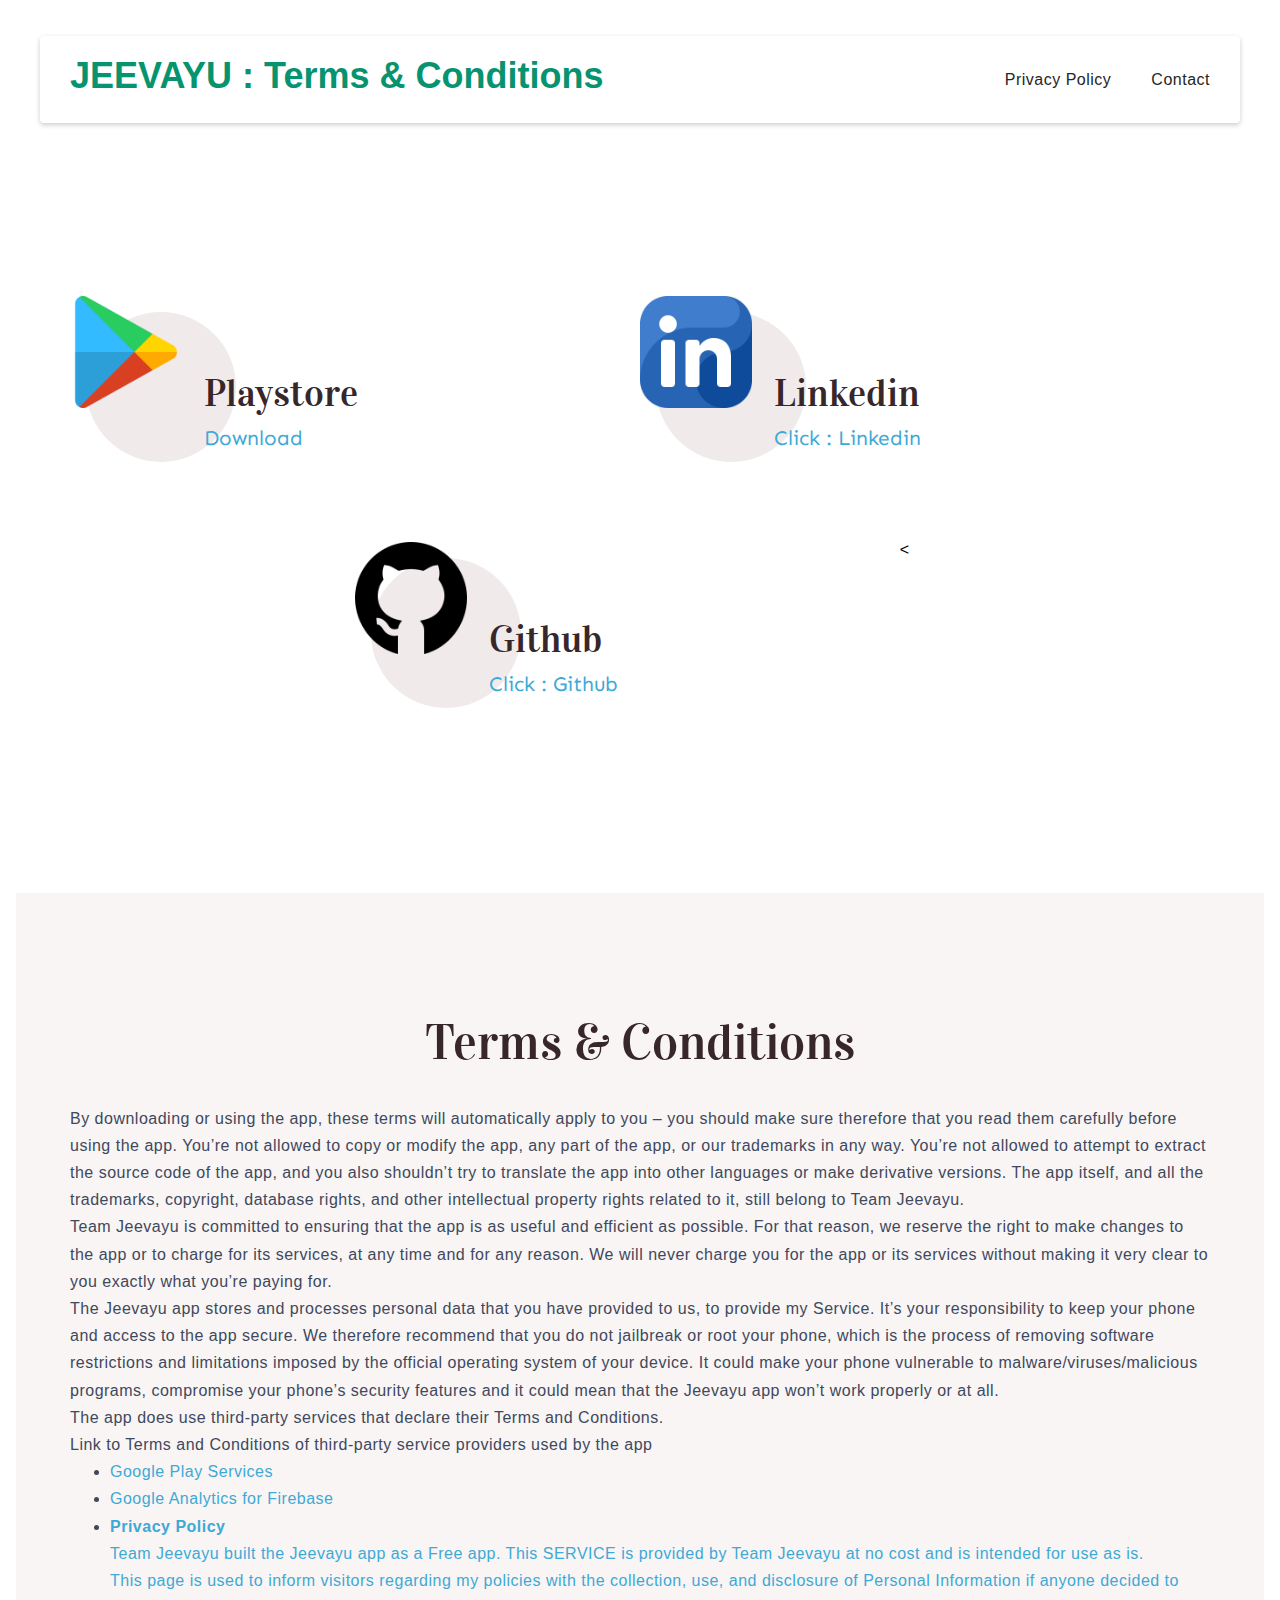
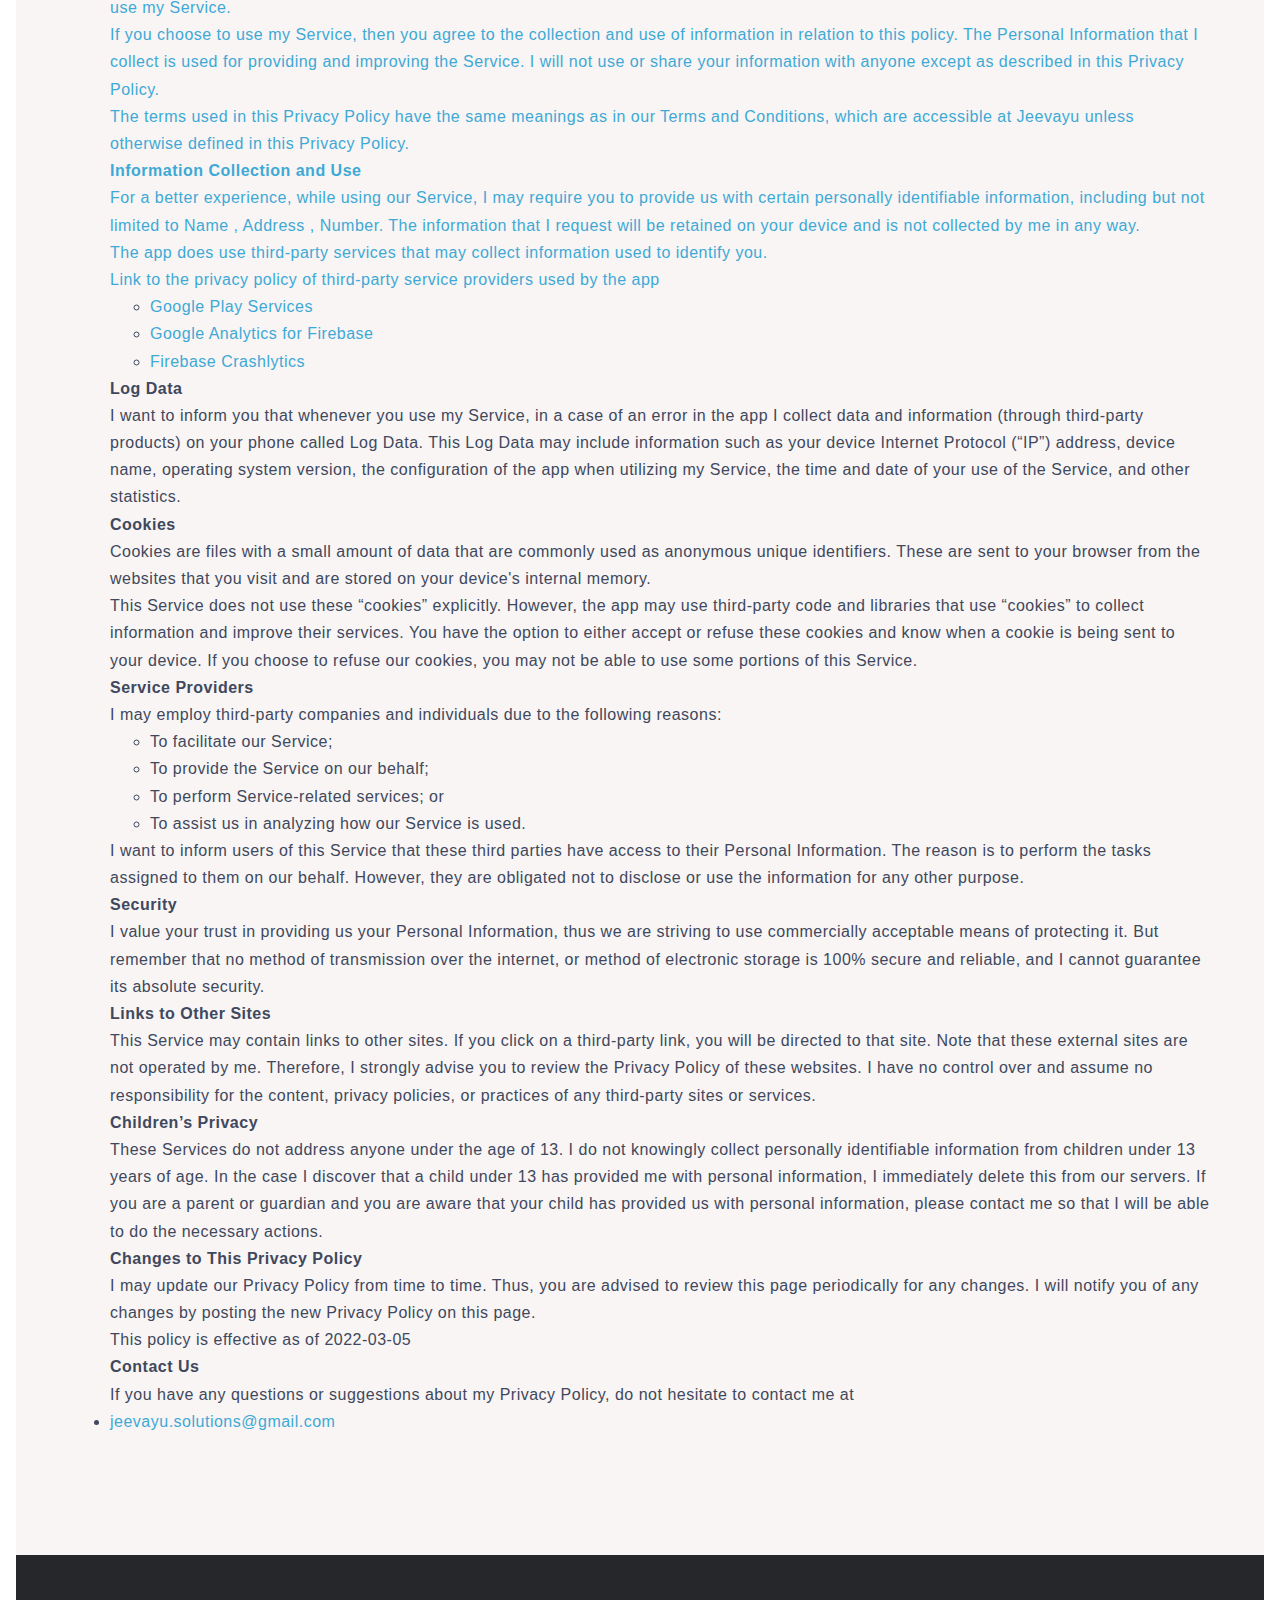
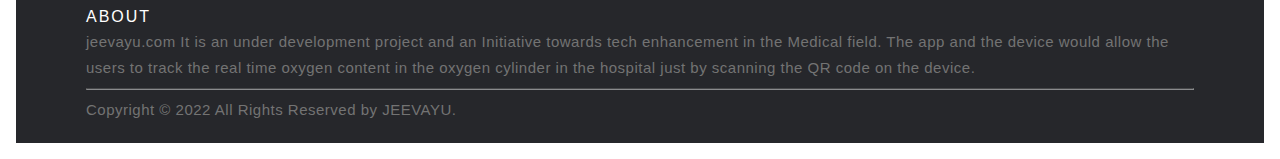
==== commit 641d8400: "Minor Updates" ====
--- a/public/index.html
+++ b/public/index.html
@@ -12,7 +12,6 @@
     <link rel="stylesheet" href="style2.css">
 
     <link rel="canonical" href="./">
-
 
     <link href="https://fonts.googleapis.com/css?family=Vidaloka:400&display=swap" rel="stylesheet">
     <link href="https://fonts.googleapis.com/css?family=Sen:400,700,800&display=swap" rel="stylesheet">
@@ -31,7 +30,7 @@
 
                 <li><a href="privacypolicy.html">Privacy Policy</a></li>
 
-                <li><a href="mailto:jeevayusolutions@gmail.com">Contact</a></li>
+                <li><a href="mailto:jeevayu.solutions@gmail.com">Contact</a></li>
             </ul>
         </nav>
         <div class="clear"></div>
@@ -162,24 +161,9 @@
 
     <section class=" content01 b " id="content01-b ">
 
-
-
         <div class="container ">
 
-
             <div class="mbr-row ">
-
-
-
-
-
-
-
-
-
-
-
-
 
                 <div class="wrapper ">
                     <h3
@@ -377,10 +361,13 @@
                                         </p>
                                         <p>This policy is effective as of 2022-03-05</p>
                                         <p><strong>Contact Us</strong></p>
-                                        <p>
-                                            If you have any questions or suggestions about my Privacy Policy, do not
-                                            hesitate to contact me at jeevayusolutions@gmail.com.
-                                        </p>
+                                        <p> If you have any questions or suggestions about my Privacy Policy, do not
+                                            hesitate to contact
+                                            me at
+                            <li>
+                                <a href="mailto:jeevayu.solutions@gmail.com"> jeevayu.solutions@gmail.com</a>
+                            </li>
+                            </p>
 
                     </div>
                 </div>
